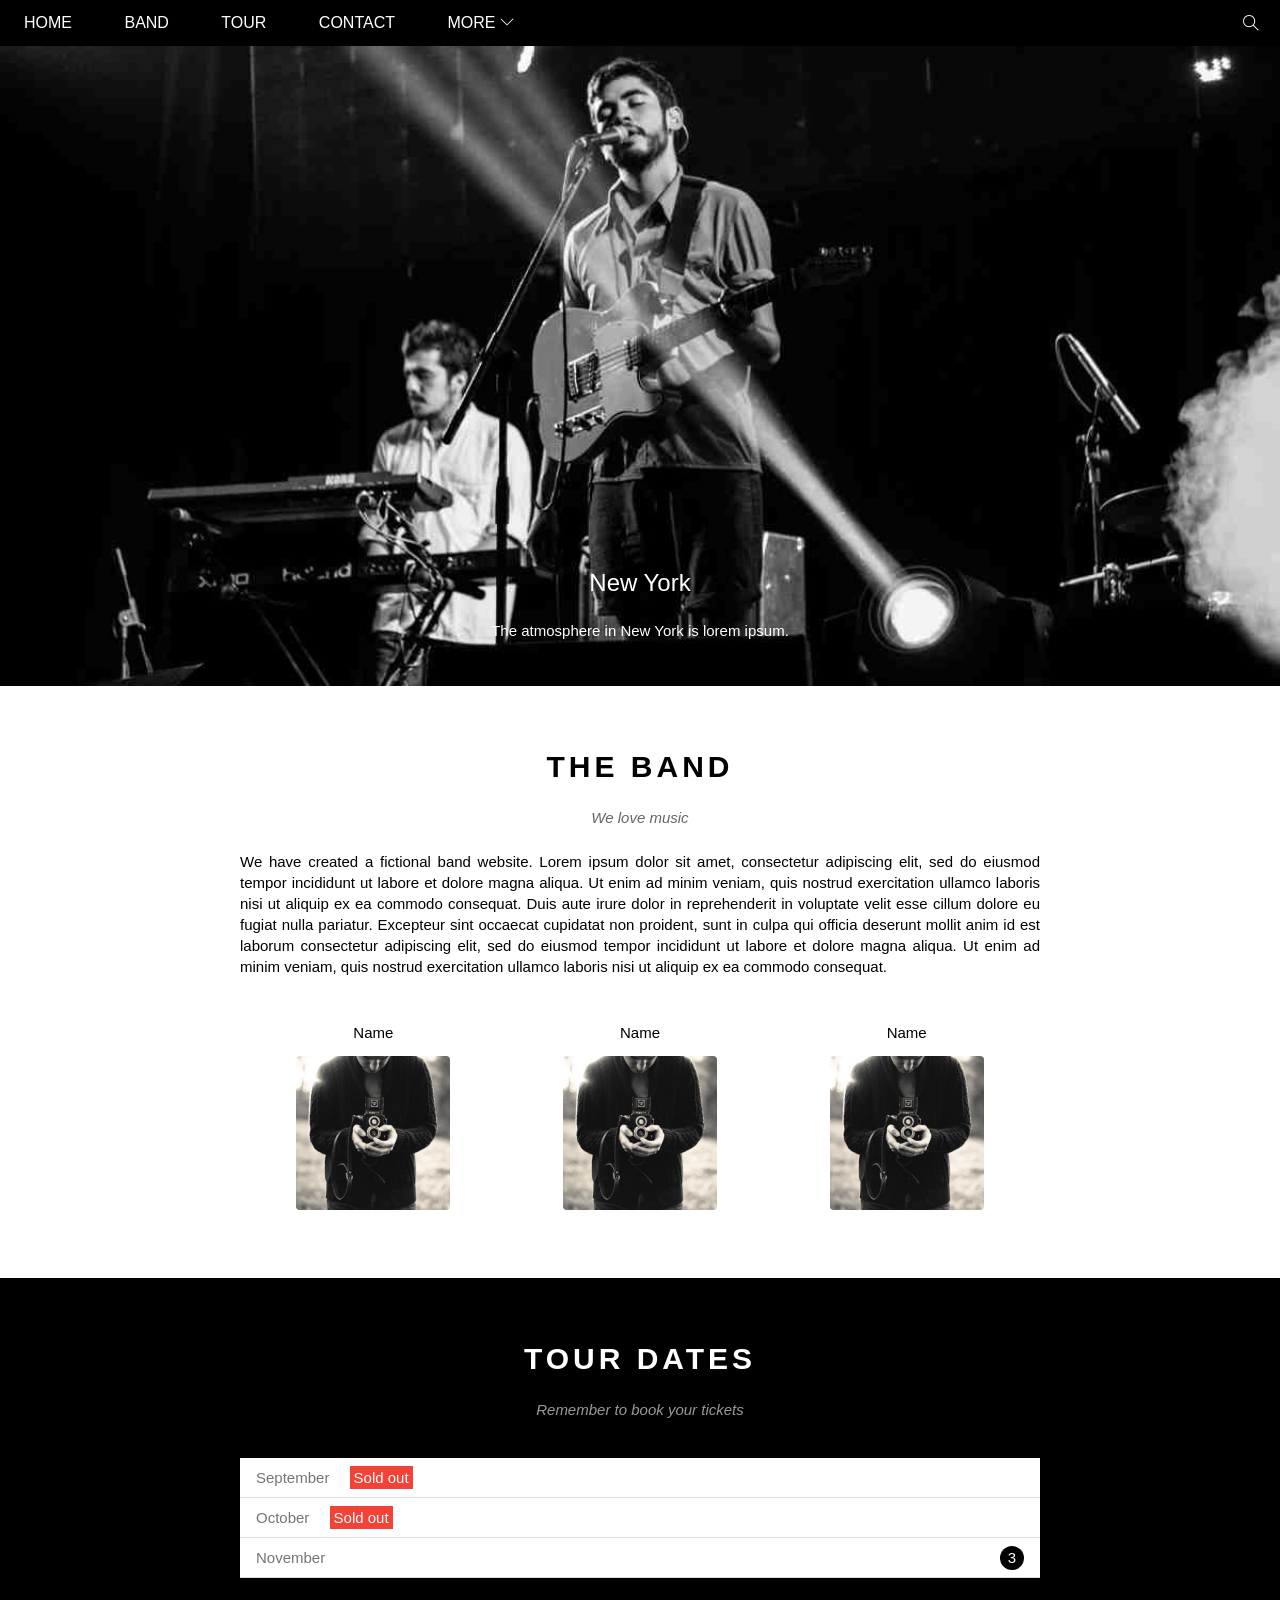
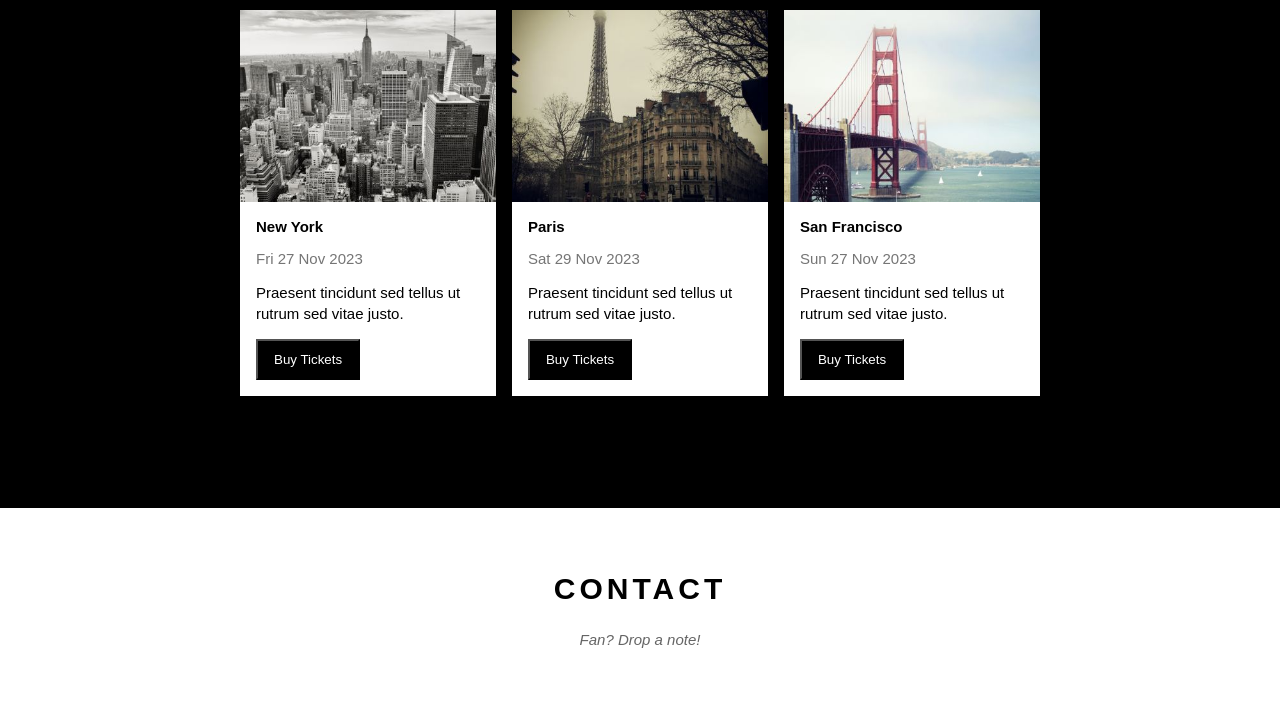
==== index.html @ a5f399b8 "update" ====
<!DOCTYPE html>
<html lang="en">
	<head>
		<meta charset="UTF-8" />
		<meta name="viewport" content="width=device-width, initial-scale=1.0" />
		<title>The Band</title>
		<link rel="stylesheet" href="./assets/css/style.css" />
		<link rel="stylesheet" href="./assets/fonts/themify-icons-font/themify-icons/themify-icons.css" />
	</head>
	<body>
		<div id="main">
			<div id="header">
				<!-- Begin: Nav -->
				<ul id="nav">
					<li><a href="">Home</a></li>
					<li><a href="">Band</a></li>
					<li><a href="">Tour</a></li>
					<li><a href="">Contact</a></li>
					<li>
						<a href="">
							More
							<i class="nav-arrow-down ti-angle-down"></i>
						</a>
						<ul class="subnav">
							<li><a href="">Merchandise</a></li>
							<li><a href="">Extras</a></li>
							<li><a href="">Media</a></li>
						</ul>
					</li>
				</ul>
				<!-- End: Nav -->

				<!-- Begin: Search button -->
				<div class="search-btn">
					<i class="search-icon ti-search"></i>
				</div>
				<!-- End: Search Button -->
			</div>

			<div id="slider">
				<div class="text-content">
					<h2 class="text-heading">New York</h2>
					<div class="text-description">The atmosphere in New York is lorem ipsum.</div>
				</div>
			</div>

			<div id="content">
				<!-- About Section -->
				<div class="content-section">
					<h2 class="section-heading">THE BAND</h2>
					<p class="section-sub-heading">We love music</p>
					<p class="about-text">
						We have created a fictional band website. Lorem ipsum dolor sit amet, consectetur adipiscing elit, sed do eiusmod tempor incididunt ut labore et dolore magna aliqua. Ut enim ad minim
						veniam, quis nostrud exercitation ullamco laboris nisi ut aliquip ex ea commodo consequat. Duis aute irure dolor in reprehenderit in voluptate velit esse cillum dolore eu fugiat
						nulla pariatur. Excepteur sint occaecat cupidatat non proident, sunt in culpa qui officia deserunt mollit anim id est laborum consectetur adipiscing elit, sed do eiusmod tempor
						incididunt ut labore et dolore magna aliqua. Ut enim ad minim veniam, quis nostrud exercitation ullamco laboris nisi ut aliquip ex ea commodo consequat.
					</p>
					<div class="members-list">
						<div class="member-item">
							<p class="member-name">Name</p>
							<img src="./assets/img/band/member1.jpg" alt="Name" class="member-img" />
						</div>
						<div class="member-item">
							<p class="member-name">Name</p>
							<img src="./assets/img/band/member1.jpg" alt="Name" class="member-img" />
						</div>
						<div class="member-item">
							<p class="member-name">Name</p>
							<img src="./assets/img/band/member1.jpg" alt="Name" class="member-img" />
						</div>
						<div class="clear"></div>
					</div>
				</div>

				<!-- Tour Section -->
				<div class="tour-section">
					<div class="content-section">
						<h2 class="section-heading text-white">TOUR DATES</h2>
						<p class="section-sub-heading text-white">Remember to book your tickets</p>

						<!-- Tickets -->
						<ul class="tickets-list">
							<li>September <span class="sold-out">Sold out</span></li>
							<li>October <span class="sold-out">Sold out</span></li>
							<li>November <span class="quantity">3</span></li>
						</ul>

						<!-- Places -->
						<div class="places-list">
							<div class="place-item">
								<img src="./assets/img/places/place1.jpg " alt="New York" class="place-img" />
								<div class="place-body">
									<h3 class="place-heading">New York</h3>
									<p class="place-time">Fri 27 Nov 2023</p>
									<p class="place-desc">Praesent tincidunt sed tellus ut rutrum sed vitae justo.</p>
									<button class="place-buy-btn js-buy-ticket">Buy Tickets</button>
								</div>
							</div>
							<div class="place-item">
								<img src="./assets/img/places/place2.jpg " alt="New York" class="place-img" />
								<div class="place-body">
									<h3 class="place-heading">Paris</h3>
									<p class="place-time">Sat 29 Nov 2023</p>
									<p class="place-desc">Praesent tincidunt sed tellus ut rutrum sed vitae justo.</p>
									<button class="place-buy-btn js-buy-ticket">Buy Tickets</button>
								</div>
							</div>
							<div class="place-item">
								<img src="./assets/img/places/place3.jpg " alt="New York" class="place-img" />
								<div class="place-body">
									<h3 class="place-heading">San Francisco</h3>
									<p class="place-time">Sun 27 Nov 2023</p>
									<p class="place-desc">Praesent tincidunt sed tellus ut rutrum sed vitae justo.</p>
									<button class="place-buy-btn js-buy-ticket">Buy Tickets</button>
								</div>
							</div>
							<div class="clear"></div>
						</div>
					</div>
				</div>

				<!-- Contact Section -->
				<div class="content-section">
					<h2 class="section-heading">CONTACT</h2>
					<p class="section-sub-heading">Fan? Drop a note!</p>
				</div>
			</div>

			<div id="footer"></div>
		</div>
		<div class="modal js-modal">
			<div class="modal-container">
				<div class="modal-close js-modal-close">
					<i class="ti-close"></i>
				</div>

				<header class="modal-header">
					<i class="modal-heading-icon ti-bag"></i>
					Tickets
				</header>

				<div class="modal-body">
					<label for="ticket-quantity" class="modal-label">
						<i class="ti-shopping-cart"></i>
						Tickets, $15 per person
					</label>
					<input id="ticket-quantity" type="text" class="modal-input" placeholder="How many?" />

					<label for="ticket-email" class="modal-label">
						<i class="ti-user"></i>
						Send to
					</label>
					<input id="ticket-email" class="modal-input" placeholder="Enter email..." />

					<button id="buy-tickets">Pay <i class="ti-check"></i></button>
				</div>

				<footer class="modal-footer">
					<p class="modal-help">Need <a href="">help?</a></p>
				</footer>
			</div>
		</div>

		<script>
			const buyBtns = document.querySelectorAll('.js-buy-ticket');
			const modal = document.querySelector('.js-modal');
			const modalClose = document.querySelector('.js-modal-close');

			// Hàm hiển thị modal mua vé (thêm class open vào modal)
			function showBuyTickets() {
				modal.classList.add('open');
			}

			// Hàm ẩn modal mua vé (gỡ bỏ class open của modal)
			function hideBuyTickets() {
				modal.classList.remove('open');
			}

			// Lặp qua từng thẻ button và nghe hành vi click
			for (const buyBtn of buyBtns) {
				buyBtn.addEventListener('click', showBuyTickets);
			}

			// Nghe hành vi click vào button Close
			modalClose.addEventListener('click', hideBuyTickets);
		</script>
	</body>
</html>
---- assets/css/style.css ----
/* Reset CSS */
* {
	padding: 0;
	margin: 0;
	box-sizing: border-box;
}

html {
	font-family: Helvetica, Arial, sans-serif;
}

/* 
1. Từ ngoài vào trong
2. Từ trên xuống dưới
3. Từ tổng quan đến chi tiết 
*/

/* 
1. Vị trí
2. Kích thước
3. Màu sắc
4. Kiểu dáng (kiểu chữ, hình tròn, vuông,...)
*/

.clear {
	clear: both;
}

.text-white {
	color: #fff !important;
}

#main {
}

#header {
	position: fixed;
	top: 0;
	left: 0;
	right: 0;
	height: 46px;
	background-color: #000;
	z-index: 1;
}

#nav {
	display: inline-block;
}

#nav,
.subnav {
	list-style-type: none;
}

#nav > li {
	display: inline-block;
}

#nav li {
	position: relative;
}

#nav > li > a {
	color: #fff;
	text-transform: uppercase;
}

#nav li a {
	/* color: #fff; */
	text-decoration: none;
	line-height: 46px;
	padding: 0 24px;
	display: inline-block;
}

#nav li:hover .subnav {
	display: block;
}

#nav > li:hover > a,
#nav .subnav li:hover a {
	color: #000;
	background-color: #ccc;
}

#nav .subnav {
	display: none;
	position: absolute;
	top: 100%;
	left: 0;
	background-color: #fff;
	box-shadow: 0 0 10px rgba(0, 0, 0, 0.3);
}

#nav .subnav a {
	color: #000;
	line-height: 38px;
	padding: 0 12px; /*Nên dùng số chia hết cho 4*/
	min-width: 160px;
}

#nav .nav-arrow-down {
	font-size: 14px;
}

#header .search-btn {
	float: right;
	padding: 0 21px;
}

#header .search-btn:hover {
	background-color: #f43364;
	cursor: pointer;
}

#header .search-icon {
	color: #fff;
	font-size: 16px;
	line-height: 46px;
}

#slider {
	position: relative;
	margin-top: 46px;
	padding-top: 50%; /* 50% chiều ngang của chính nó*/
	background: url('/assets/img/slider/slider2.jpg') top center / cover no-repeat;
}

#slider .text-content {
	position: absolute;
	bottom: 47px;
	color: #fff;
	/* left: 50%;
	transform: translateX(-50%); Căn giữa (cách 1)*/
	width: 100%; /* Cách 2 */
	text-align: center;
}

#slider .text-heading {
	font-weight: 500;
	font-size: 24px;
}

#slider .text-description {
	font-size: 15px;
	margin-top: 25px;
}

#content {
}

#content .content-section {
	width: 800px;
	padding: 64px 0;
	margin-left: auto;
	margin-right: auto;
}

#content .section-heading {
	font-size: 30px;
	font-weight: 600;
	text-align: center;
	letter-spacing: 4px;
}

#content .section-sub-heading {
	font-size: 15px;
	text-align: center;
	margin-top: 25px;
	font-style: italic;
	opacity: 0.6; /* Độ trong suốt */
}

#content .about-text {
	margin-top: 25px;
	font-size: 15px;
	text-align: justify; /* Justify: căn đều 2 bên */
	line-height: 1.4; /* Chỉnh độ cao của 1 dòng */
}

#content .members-list {
	margin-top: 47px;
	/* overflow: hidden; */
}
#content .member-item {
	float: left;
	width: calc(100% / 3);
	text-align: center;
}

#content .member-name {
	font-size: 15px;
}

#content .member-img {
	width: 154px;
	margin-top: 15px;
	border-radius: 4px;
}

/* Tour Section */
.tour-section {
	background-color: #000;
}

.tickets-list {
	background-color: #fff;
	margin-top: 40px;
	list-style: none;
}

.tickets-list li {
	color: #757575;
	font-size: 15px;
	padding: 11px 16px;
	border-bottom: 1px solid #ddd;
}

.tickets-list .sold-out {
	background-color: #f44336;
	color: #fff;
	padding: 3px 4px;
	margin-left: 16px;
}

.tickets-list .quantity {
	float: right;
	width: 24px;
	height: 24px;
	background-color: #000;
	color: #fff;
	border-radius: 50%;
	text-align: center;
	line-height: 24px;
	margin-top: -3px;
}

/* Places section */
.places-list {
	margin: 32px -8px 0;
	padding-bottom: 48px;
}

.place-item {
	float: left;
	width: calc(100% / 3);
	padding: 0 8px;
}

.place-img {
	width: 100%;
	display: block; /* Để cho mất cái đường đen bên dưới ảnh */
}

.place-img:hover {
	opacity: 0.6;
}

.place-body {
	padding: 16px;
	font-size: 15px;
	background-color: #fff;
}

.place-heading {
	font-size: 15px;
}

.place-time {
	margin-top: 15px;
	color: #757575;
}

.place-desc {
	margin-top: 15px;
	line-height: 1.4;
}

.place-buy-btn {
	color: #fff;
	background-color: #000;
	text-decoration: none;
	padding: 11px 16px;
	display: inline-block;
	margin-top: 15px;
}

.place-buy-btn:hover {
	color: #000;
	background-color: #ccc;
}

/* Footer Section */
#footer {
}

/* Buy tickets Modal */
.modal {
	position: fixed;
	top: 0;
	right: 0;
	bottom: 0;
	left: 0;
	background: rgba(0, 0, 0, 0.4);
	display: none;
	align-items: center;
	justify-content: center;
}

.modal.open {
	display: flex;
}

.modal-container {
	background: #fff;
	width: 900px;
	max-width: calc(100%-32px);
	min-height: 200px;
	position: relative;
}

header.modal-header {
	background: #009688;
	height: 130px;
	align-items: center;
	display: flex;
	justify-content: center;
	font-size: 30px;
	color: #fff;
}

.modal-heading-icon {
	margin-right: 16px;
}

.modal-close {
	position: absolute;
	right: 0;
	top: 0;
	color: #fff;
	padding: 12px;
	cursor: pointer;
	opacity: 0.8;
}

.modal-close:hover {
	opacity: 1;
}

.modal-body {
	padding: 16px;
}

.modal-label {
	display: block;
	font-size: 15px;
	margin-bottom: 12px;
}

.modal-input {
	border: 1px solid #ccc;
	width: 100%;
	padding: 10px;
	font-size: 15px;
	margin-bottom: 24px;
}

#buy-tickets {
	background: #009688;
	border: none;
	color: #fff;
	width: 100%;
	font-size: 15px;
	text-transform: uppercase;
	padding: 18px;
	cursor: pointer;
}

#buy-tickets:hover {
	opacity: 0.9;
}

.modal-footer {
	padding: 16px;
	text-align: right;
}

.modal-footer a {
	color: #2196f3;
}
---- assets/fonts/themify-icons-font/themify-icons/themify-icons.css ----
@font-face {
	font-family: 'themify';
	src:url('fonts/themify.eot?-fvbane');
	src:url('fonts/themify.eot?#iefix-fvbane') format('embedded-opentype'),
		url('fonts/themify.woff?-fvbane') format('woff'),
		url('fonts/themify.ttf?-fvbane') format('truetype'),
		url('fonts/themify.svg?-fvbane#themify') format('svg');
	font-weight: normal;
	font-style: normal;
}

[class^="ti-"], [class*=" ti-"] {
	font-family: 'themify';
	speak: none;
	font-style: normal;
	font-weight: normal;
	font-variant: normal;
	text-transform: none;
	line-height: 1;

	/* Better Font Rendering =========== */
	-webkit-font-smoothing: antialiased;
	-moz-osx-font-smoothing: grayscale;
}

.ti-wand:before {
	content: "\e600";
}
.ti-volume:before {
	content: "\e601";
}
.ti-user:before {
	content: "\e602";
}
.ti-unlock:before {
	content: "\e603";
}
.ti-unlink:before {
	content: "\e604";
}
.ti-trash:before {
	content: "\e605";
}
.ti-thought:before {
	content: "\e606";
}
.ti-target:before {
	content: "\e607";
}
.ti-tag:before {
	content: "\e608";
}
.ti-tablet:before {
	content: "\e609";
}
.ti-star:before {
	content: "\e60a";
}
.ti-spray:before {
	content: "\e60b";
}
.ti-signal:before {
	content: "\e60c";
}
.ti-shopping-cart:before {
	content: "\e60d";
}
.ti-shopping-cart-full:before {
	content: "\e60e";
}
.ti-settings:before {
	content: "\e60f";
}
.ti-search:before {
	content: "\e610";
}
.ti-zoom-in:before {
	content: "\e611";
}
.ti-zoom-out:before {
	content: "\e612";
}
.ti-cut:before {
	content: "\e613";
}
.ti-ruler:before {
	content: "\e614";
}
.ti-ruler-pencil:before {
	content: "\e615";
}
.ti-ruler-alt:before {
	content: "\e616";
}
.ti-bookmark:before {
	content: "\e617";
}
.ti-bookmark-alt:before {
	content: "\e618";
}
.ti-reload:before {
	content: "\e619";
}
.ti-plus:before {
	content: "\e61a";
}
.ti-pin:before {
	content: "\e61b";
}
.ti-pencil:before {
	content: "\e61c";
}
.ti-pencil-alt:before {
	content: "\e61d";
}
.ti-paint-roller:before {
	content: "\e61e";
}
.ti-paint-bucket:before {
	content: "\e61f";
}
.ti-na:before {
	content: "\e620";
}
.ti-mobile:before {
	content: "\e621";
}
.ti-minus:before {
	content: "\e622";
}
.ti-medall:before {
	content: "\e623";
}
.ti-medall-alt:before {
	content: "\e624";
}
.ti-marker:before {
	content: "\e625";
}
.ti-marker-alt:before {
	content: "\e626";
}
.ti-arrow-up:before {
	content: "\e627";
}
.ti-arrow-right:before {
	content: "\e628";
}
.ti-arrow-left:before {
	content: "\e629";
}
.ti-arrow-down:before {
	content: "\e62a";
}
.ti-lock:before {
	content: "\e62b";
}
.ti-location-arrow:before {
	content: "\e62c";
}
.ti-link:before {
	content: "\e62d";
}
.ti-layout:before {
	content: "\e62e";
}
.ti-layers:before {
	content: "\e62f";
}
.ti-layers-alt:before {
	content: "\e630";
}
.ti-key:before {
	content: "\e631";
}
.ti-import:before {
	content: "\e632";
}
.ti-image:before {
	content: "\e633";
}
.ti-heart:before {
	content: "\e634";
}
.ti-heart-broken:before {
	content: "\e635";
}
.ti-hand-stop:before {
	content: "\e636";
}
.ti-hand-open:before {
	content: "\e637";
}
.ti-hand-drag:before {
	content: "\e638";
}
.ti-folder:before {
	content: "\e639";
}
.ti-flag:before {
	content: "\e63a";
}
.ti-flag-alt:before {
	content: "\e63b";
}
.ti-flag-alt-2:before {
	content: "\e63c";
}
.ti-eye:before {
	content: "\e63d";
}
.ti-export:before {
	content: "\e63e";
}
.ti-exchange-vertical:before {
	content: "\e63f";
}
.ti-desktop:before {
	content: "\e640";
}
.ti-cup:before {
	content: "\e641";
}
.ti-crown:before {
	content: "\e642";
}
.ti-comments:before {
	content: "\e643";
}
.ti-comment:before {
	content: "\e644";
}
.ti-comment-alt:before {
	content: "\e645";
}
.ti-close:before {
	content: "\e646";
}
.ti-clip:before {
	content: "\e647";
}
.ti-angle-up:before {
	content: "\e648";
}
.ti-angle-right:before {
	content: "\e649";
}
.ti-angle-left:before {
	content: "\e64a";
}
.ti-angle-down:before {
	content: "\e64b";
}
.ti-check:before {
	content: "\e64c";
}
.ti-check-box:before {
	content: "\e64d";
}
.ti-camera:before {
	content: "\e64e";
}
.ti-announcement:before {
	content: "\e64f";
}
.ti-brush:before {
	content: "\e650";
}
.ti-briefcase:before {
	content: "\e651";
}
.ti-bolt:before {
	content: "\e652";
}
.ti-bolt-alt:before {
	content: "\e653";
}
.ti-blackboard:before {
	content: "\e654";
}
.ti-bag:before {
	content: "\e655";
}
.ti-move:before {
	content: "\e656";
}
.ti-arrows-vertical:before {
	content: "\e657";
}
.ti-arrows-horizontal:before {
	content: "\e658";
}
.ti-fullscreen:before {
	content: "\e659";
}
.ti-arrow-top-right:before {
	content: "\e65a";
}
.ti-arrow-top-left:before {
	content: "\e65b";
}
.ti-arrow-circle-up:before {
	content: "\e65c";
}
.ti-arrow-circle-right:before {
	content: "\e65d";
}
.ti-arrow-circle-left:before {
	content: "\e65e";
}
.ti-arrow-circle-down:before {
	content: "\e65f";
}
.ti-angle-double-up:before {
	content: "\e660";
}
.ti-angle-double-right:before {
	content: "\e661";
}
.ti-angle-double-left:before {
	content: "\e662";
}
.ti-angle-double-down:before {
	content: "\e663";
}
.ti-zip:before {
	content: "\e664";
}
.ti-world:before {
	content: "\e665";
}
.ti-wheelchair:before {
	content: "\e666";
}
.ti-view-list:before {
	content: "\e667";
}
.ti-view-list-alt:before {
	content: "\e668";
}
.ti-view-grid:before {
	content: "\e669";
}
.ti-uppercase:before {
	content: "\e66a";
}
.ti-upload:before {
	content: "\e66b";
}
.ti-underline:before {
	content: "\e66c";
}
.ti-truck:before {
	content: "\e66d";
}
.ti-timer:before {
	content: "\e66e";
}
.ti-ticket:before {
	content: "\e66f";
}
.ti-thumb-up:before {
	content: "\e670";
}
.ti-thumb-down:before {
	content: "\e671";
}
.ti-text:before {
	content: "\e672";
}
.ti-stats-up:before {
	content: "\e673";
}
.ti-stats-down:before {
	content: "\e674";
}
.ti-split-v:before {
	content: "\e675";
}
.ti-split-h:before {
	content: "\e676";
}
.ti-smallcap:before {
	content: "\e677";
}
.ti-shine:before {
	content: "\e678";
}
.ti-shift-right:before {
	content: "\e679";
}
.ti-shift-left:before {
	content: "\e67a";
}
.ti-shield:before {
	content: "\e67b";
}
.ti-notepad:before {
	content: "\e67c";
}
.ti-server:before {
	content: "\e67d";
}
.ti-quote-right:before {
	content: "\e67e";
}
.ti-quote-left:before {
	content: "\e67f";
}
.ti-pulse:before {
	content: "\e680";
}
.ti-printer:before {
	content: "\e681";
}
.ti-power-off:before {
	content: "\e682";
}
.ti-plug:before {
	content: "\e683";
}
.ti-pie-chart:before {
	content: "\e684";
}
.ti-paragraph:before {
	content: "\e685";
}
.ti-panel:before {
	content: "\e686";
}
.ti-package:before {
	content: "\e687";
}
.ti-music:before {
	content: "\e688";
}
.ti-music-alt:before {
	content: "\e689";
}
.ti-mouse:before {
	content: "\e68a";
}
.ti-mouse-alt:before {
	content: "\e68b";
}
.ti-money:before {
	content: "\e68c";
}
.ti-microphone:before {
	content: "\e68d";
}
.ti-menu:before {
	content: "\e68e";
}
.ti-menu-alt:before {
	content: "\e68f";
}
.ti-map:before {
	content: "\e690";
}
.ti-map-alt:before {
	content: "\e691";
}
.ti-loop:before {
	content: "\e692";
}
.ti-location-pin:before {
	content: "\e693";
}
.ti-list:before {
	content: "\e694";
}
.ti-light-bulb:before {
	content: "\e695";
}
.ti-Italic:before {
	content: "\e696";
}
.ti-info:before {
	content: "\e697";
}
.ti-infinite:before {
	content: "\e698";
}
.ti-id-badge:before {
	content: "\e699";
}
.ti-hummer:before {
	content: "\e69a";
}
.ti-home:before {
	content: "\e69b";
}
.ti-help:before {
	content: "\e69c";
}
.ti-headphone:before {
	content: "\e69d";
}
.ti-harddrives:before {
	content: "\e69e";
}
.ti-harddrive:before {
	content: "\e69f";
}
.ti-gift:before {
	content: "\e6a0";
}
.ti-game:before {
	content: "\e6a1";
}
.ti-filter:before {
	content: "\e6a2";
}
.ti-files:before {
	content: "\e6a3";
}
.ti-file:before {
	content: "\e6a4";
}
.ti-eraser:before {
	content: "\e6a5";
}
.ti-envelope:before {
	content: "\e6a6";
}
.ti-download:before {
	content: "\e6a7";
}
.ti-direction:before {
	content: "\e6a8";
}
.ti-direction-alt:before {
	content: "\e6a9";
}
.ti-dashboard:before {
	content: "\e6aa";
}
.ti-control-stop:before {
	content: "\e6ab";
}
.ti-control-shuffle:before {
	content: "\e6ac";
}
.ti-control-play:before {
	content: "\e6ad";
}
.ti-control-pause:before {
	content: "\e6ae";
}
.ti-control-forward:before {
	content: "\e6af";
}
.ti-control-backward:before {
	content: "\e6b0";
}
.ti-cloud:before {
	content: "\e6b1";
}
.ti-cloud-up:before {
	content: "\e6b2";
}
.ti-cloud-down:before {
	content: "\e6b3";
}
.ti-clipboard:before {
	content: "\e6b4";
}
.ti-car:before {
	content: "\e6b5";
}
.ti-calendar:before {
	content: "\e6b6";
}
.ti-book:before {
	content: "\e6b7";
}
.ti-bell:before {
	content: "\e6b8";
}
.ti-basketball:before {
	content: "\e6b9";
}
.ti-bar-chart:before {
	content: "\e6ba";
}
.ti-bar-chart-alt:before {
	content: "\e6bb";
}
.ti-back-right:before {
	content: "\e6bc";
}
.ti-back-left:before {
	content: "\e6bd";
}
.ti-arrows-corner:before {
	content: "\e6be";
}
.ti-archive:before {
	content: "\e6bf";
}
.ti-anchor:before {
	content: "\e6c0";
}
.ti-align-right:before {
	content: "\e6c1";
}
.ti-align-left:before {
	content: "\e6c2";
}
.ti-align-justify:before {
	content: "\e6c3";
}
.ti-align-center:before {
	content: "\e6c4";
}
.ti-alert:before {
	content: "\e6c5";
}
.ti-alarm-clock:before {
	content: "\e6c6";
}
.ti-agenda:before {
	content: "\e6c7";
}
.ti-write:before {
	content: "\e6c8";
}
.ti-window:before {
	content: "\e6c9";
}
.ti-widgetized:before {
	content: "\e6ca";
}
.ti-widget:before {
	content: "\e6cb";
}
.ti-widget-alt:before {
	content: "\e6cc";
}
.ti-wallet:before {
	content: "\e6cd";
}
.ti-video-clapper:before {
	content: "\e6ce";
}
.ti-video-camera:before {
	content: "\e6cf";
}
.ti-vector:before {
	content: "\e6d0";
}
.ti-themify-logo:before {
	content: "\e6d1";
}
.ti-themify-favicon:before {
	content: "\e6d2";
}
.ti-themify-favicon-alt:before {
	content: "\e6d3";
}
.ti-support:before {
	content: "\e6d4";
}
.ti-stamp:before {
	content: "\e6d5";
}
.ti-split-v-alt:before {
	content: "\e6d6";
}
.ti-slice:before {
	content: "\e6d7";
}
.ti-shortcode:before {
	content: "\e6d8";
}
.ti-shift-right-alt:before {
	content: "\e6d9";
}
.ti-shift-left-alt:before {
	content: "\e6da";
}
.ti-ruler-alt-2:before {
	content: "\e6db";
}
.ti-receipt:before {
	content: "\e6dc";
}
.ti-pin2:before {
	content: "\e6dd";
}
.ti-pin-alt:before {
	content: "\e6de";
}
.ti-pencil-alt2:before {
	content: "\e6df";
}
.ti-palette:before {
	content: "\e6e0";
}
.ti-more:before {
	content: "\e6e1";
}
.ti-more-alt:before {
	content: "\e6e2";
}
.ti-microphone-alt:before {
	content: "\e6e3";
}
.ti-magnet:before {
	content: "\e6e4";
}
.ti-line-double:before {
	content: "\e6e5";
}
.ti-line-dotted:before {
	content: "\e6e6";
}
.ti-line-dashed:before {
	content: "\e6e7";
}
.ti-layout-width-full:before {
	content: "\e6e8";
}
.ti-layout-width-default:before {
	content: "\e6e9";
}
.ti-layout-width-default-alt:before {
	content: "\e6ea";
}
.ti-layout-tab:before {
	content: "\e6eb";
}
.ti-layout-tab-window:before {
	content: "\e6ec";
}
.ti-layout-tab-v:before {
	content: "\e6ed";
}
.ti-layout-tab-min:before {
	content: "\e6ee";
}
.ti-layout-slider:before {
	content: "\e6ef";
}
.ti-layout-slider-alt:before {
	content: "\e6f0";
}
.ti-layout-sidebar-right:before {
	content: "\e6f1";
}
.ti-layout-sidebar-none:before {
	content: "\e6f2";
}
.ti-layout-sidebar-left:before {
	content: "\e6f3";
}
.ti-layout-placeholder:before {
	content: "\e6f4";
}
.ti-layout-menu:before {
	content: "\e6f5";
}
.ti-layout-menu-v:before {
	content: "\e6f6";
}
.ti-layout-menu-separated:before {
	content: "\e6f7";
}
.ti-layout-menu-full:before {
	content: "\e6f8";
}
.ti-layout-media-right-alt:before {
	content: "\e6f9";
}
.ti-layout-media-right:before {
	content: "\e6fa";
}
.ti-layout-media-overlay:before {
	content: "\e6fb";
}
.ti-layout-media-overlay-alt:before {
	content: "\e6fc";
}
.ti-layout-media-overlay-alt-2:before {
	content: "\e6fd";
}
.ti-layout-media-left-alt:before {
	content: "\e6fe";
}
.ti-layout-media-left:before {
	content: "\e6ff";
}
.ti-layout-media-center-alt:before {
	content: "\e700";
}
.ti-layout-media-center:before {
	content: "\e701";
}
.ti-layout-list-thumb:before {
	content: "\e702";
}
.ti-layout-list-thumb-alt:before {
	content: "\e703";
}
.ti-layout-list-post:before {
	content: "\e704";
}
.ti-layout-list-large-image:before {
	content: "\e705";
}
.ti-layout-line-solid:before {
	content: "\e706";
}
.ti-layout-grid4:before {
	content: "\e707";
}
.ti-layout-grid3:before {
	content: "\e708";
}
.ti-layout-grid2:before {
	content: "\e709";
}
.ti-layout-grid2-thumb:before {
	content: "\e70a";
}
.ti-layout-cta-right:before {
	content: "\e70b";
}
.ti-layout-cta-left:before {
	content: "\e70c";
}
.ti-layout-cta-center:before {
	content: "\e70d";
}
.ti-layout-cta-btn-right:before {
	content: "\e70e";
}
.ti-layout-cta-btn-left:before {
	content: "\e70f";
}
.ti-layout-column4:before {
	content: "\e710";
}
.ti-layout-column3:before {
	content: "\e711";
}
.ti-layout-column2:before {
	content: "\e712";
}
.ti-layout-accordion-separated:before {
	content: "\e713";
}
.ti-layout-accordion-merged:before {
	content: "\e714";
}
.ti-layout-accordion-list:before {
	content: "\e715";
}
.ti-ink-pen:before {
	content: "\e716";
}
.ti-info-alt:before {
	content: "\e717";
}
.ti-help-alt:before {
	content: "\e718";
}
.ti-headphone-alt:before {
	content: "\e719";
}
.ti-hand-point-up:before {
	content: "\e71a";
}
.ti-hand-point-right:before {
	content: "\e71b";
}
.ti-hand-point-left:before {
	content: "\e71c";
}
.ti-hand-point-down:before {
	content: "\e71d";
}
.ti-gallery:before {
	content: "\e71e";
}
.ti-face-smile:before {
	content: "\e71f";
}
.ti-face-sad:before {
	content: "\e720";
}
.ti-credit-card:before {
	content: "\e721";
}
.ti-control-skip-forward:before {
	content: "\e722";
}
.ti-control-skip-backward:before {
	content: "\e723";
}
.ti-control-record:before {
	content: "\e724";
}
.ti-control-eject:before {
	content: "\e725";
}
.ti-comments-smiley:before {
	content: "\e726";
}
.ti-brush-alt:before {
	content: "\e727";
}
.ti-youtube:before {
	content: "\e728";
}
.ti-vimeo:before {
	content: "\e729";
}
.ti-twitter:before {
	content: "\e72a";
}
.ti-time:before {
	content: "\e72b";
}
.ti-tumblr:before {
	content: "\e72c";
}
.ti-skype:before {
	content: "\e72d";
}
.ti-share:before {
	content: "\e72e";
}
.ti-share-alt:before {
	content: "\e72f";
}
.ti-rocket:before {
	content: "\e730";
}
.ti-pinterest:before {
	content: "\e731";
}
.ti-new-window:before {
	content: "\e732";
}
.ti-microsoft:before {
	content: "\e733";
}
.ti-list-ol:before {
	content: "\e734";
}
.ti-linkedin:before {
	content: "\e735";
}
.ti-layout-sidebar-2:before {
	content: "\e736";
}
.ti-layout-grid4-alt:before {
	content: "\e737";
}
.ti-layout-grid3-alt:before {
	content: "\e738";
}
.ti-layout-grid2-alt:before {
	content: "\e739";
}
.ti-layout-column4-alt:before {
	content: "\e73a";
}
.ti-layout-column3-alt:before {
	content: "\e73b";
}
.ti-layout-column2-alt:before {
	content: "\e73c";
}
.ti-instagram:before {
	content: "\e73d";
}
.ti-google:before {
	content: "\e73e";
}
.ti-github:before {
	content: "\e73f";
}
.ti-flickr:before {
	content: "\e740";
}
.ti-facebook:before {
	content: "\e741";
}
.ti-dropbox:before {
	content: "\e742";
}
.ti-dribbble:before {
	content: "\e743";
}
.ti-apple:before {
	content: "\e744";
}
.ti-android:before {
	content: "\e745";
}
.ti-save:before {
	content: "\e746";
}
.ti-save-alt:before {
	content: "\e747";
}
.ti-yahoo:before {
	content: "\e748";
}
.ti-wordpress:before {
	content: "\e749";
}
.ti-vimeo-alt:before {
	content: "\e74a";
}
.ti-twitter-alt:before {
	content: "\e74b";
}
.ti-tumblr-alt:before {
	content: "\e74c";
}
.ti-trello:before {
	content: "\e74d";
}
.ti-stack-overflow:before {
	content: "\e74e";
}
.ti-soundcloud:before {
	content: "\e74f";
}
.ti-sharethis:before {
	content: "\e750";
}
.ti-sharethis-alt:before {
	content: "\e751";
}
.ti-reddit:before {
	content: "\e752";
}
.ti-pinterest-alt:before {
	content: "\e753";
}
.ti-microsoft-alt:before {
	content: "\e754";
}
.ti-linux:before {
	content: "\e755";
}
.ti-jsfiddle:before {
	content: "\e756";
}
.ti-joomla:before {
	content: "\e757";
}
.ti-html5:before {
	content: "\e758";
}
.ti-flickr-alt:before {
	content: "\e759";
}
.ti-email:before {
	content: "\e75a";
}
.ti-drupal:before {
	content: "\e75b";
}
.ti-dropbox-alt:before {
	content: "\e75c";
}
.ti-css3:before {
	content: "\e75d";
}
.ti-rss:before {
	content: "\e75e";
}
.ti-rss-alt:before {
	content: "\e75f";
}
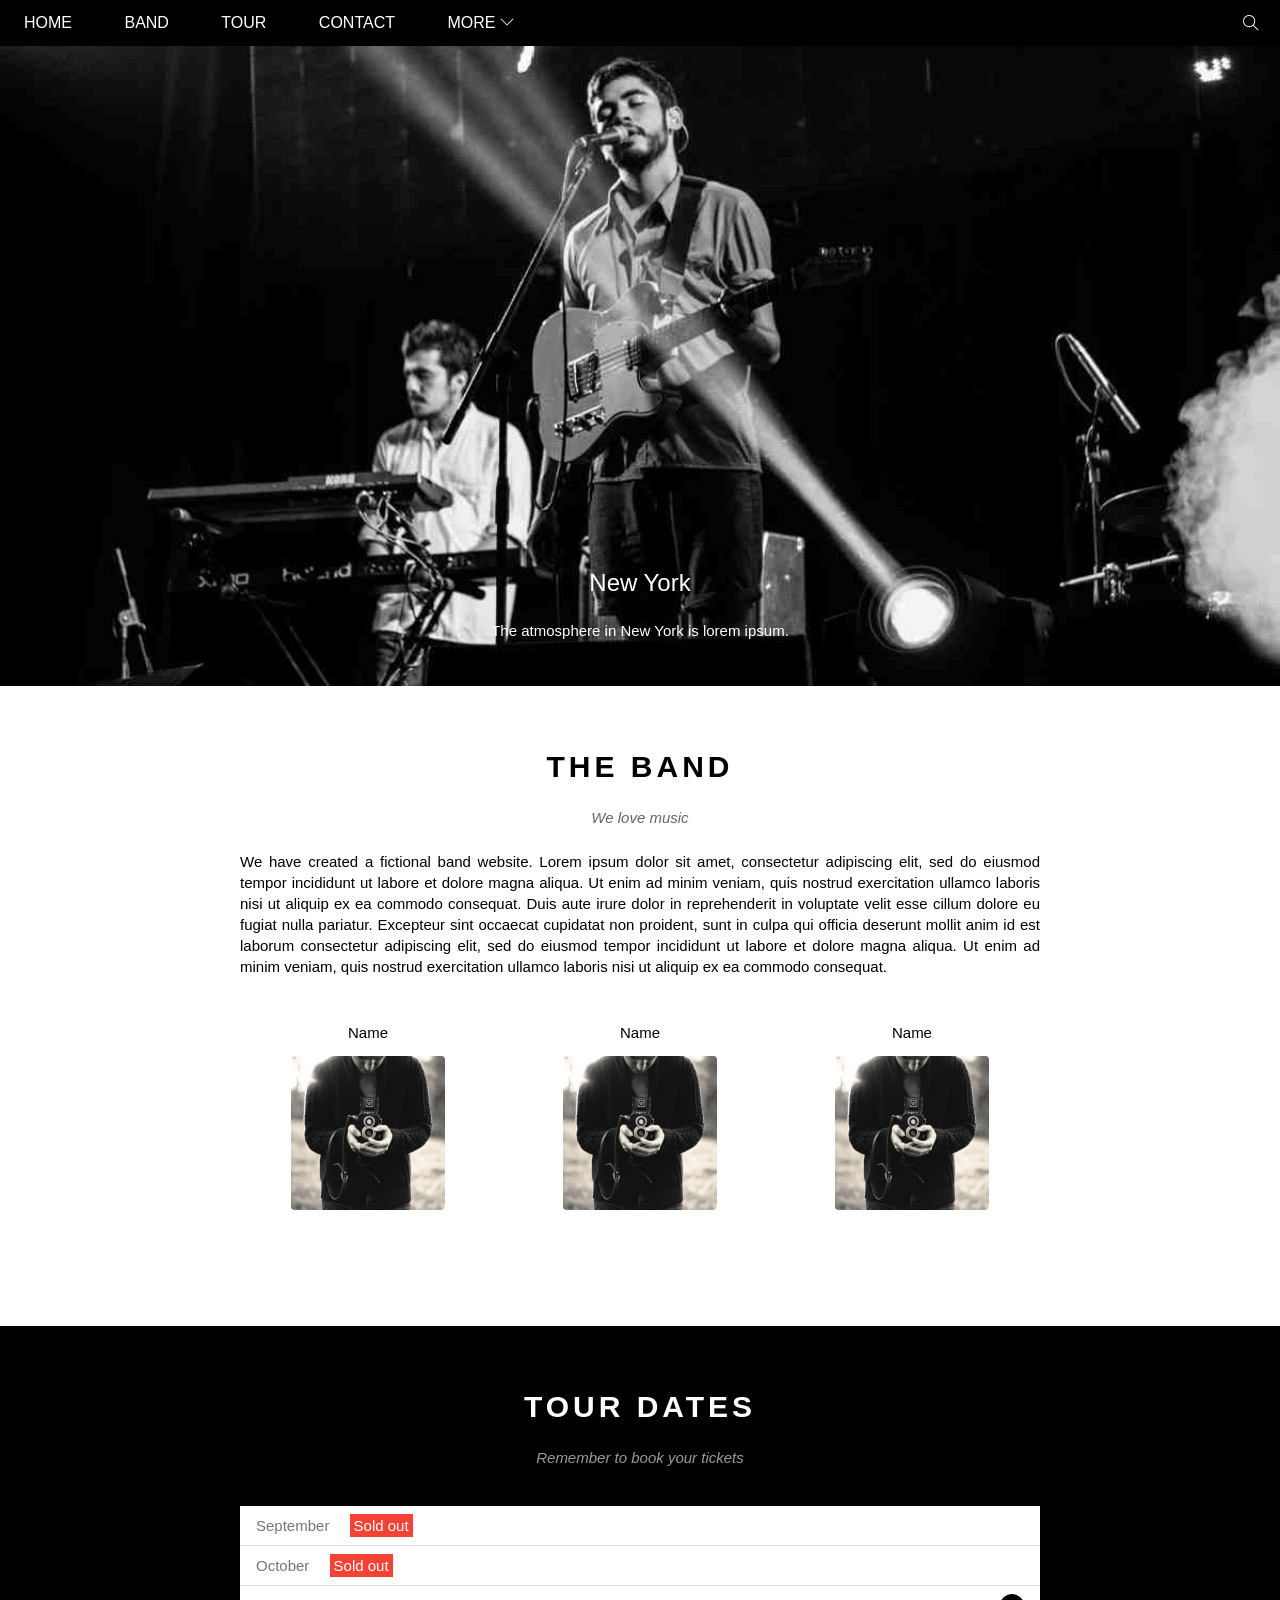
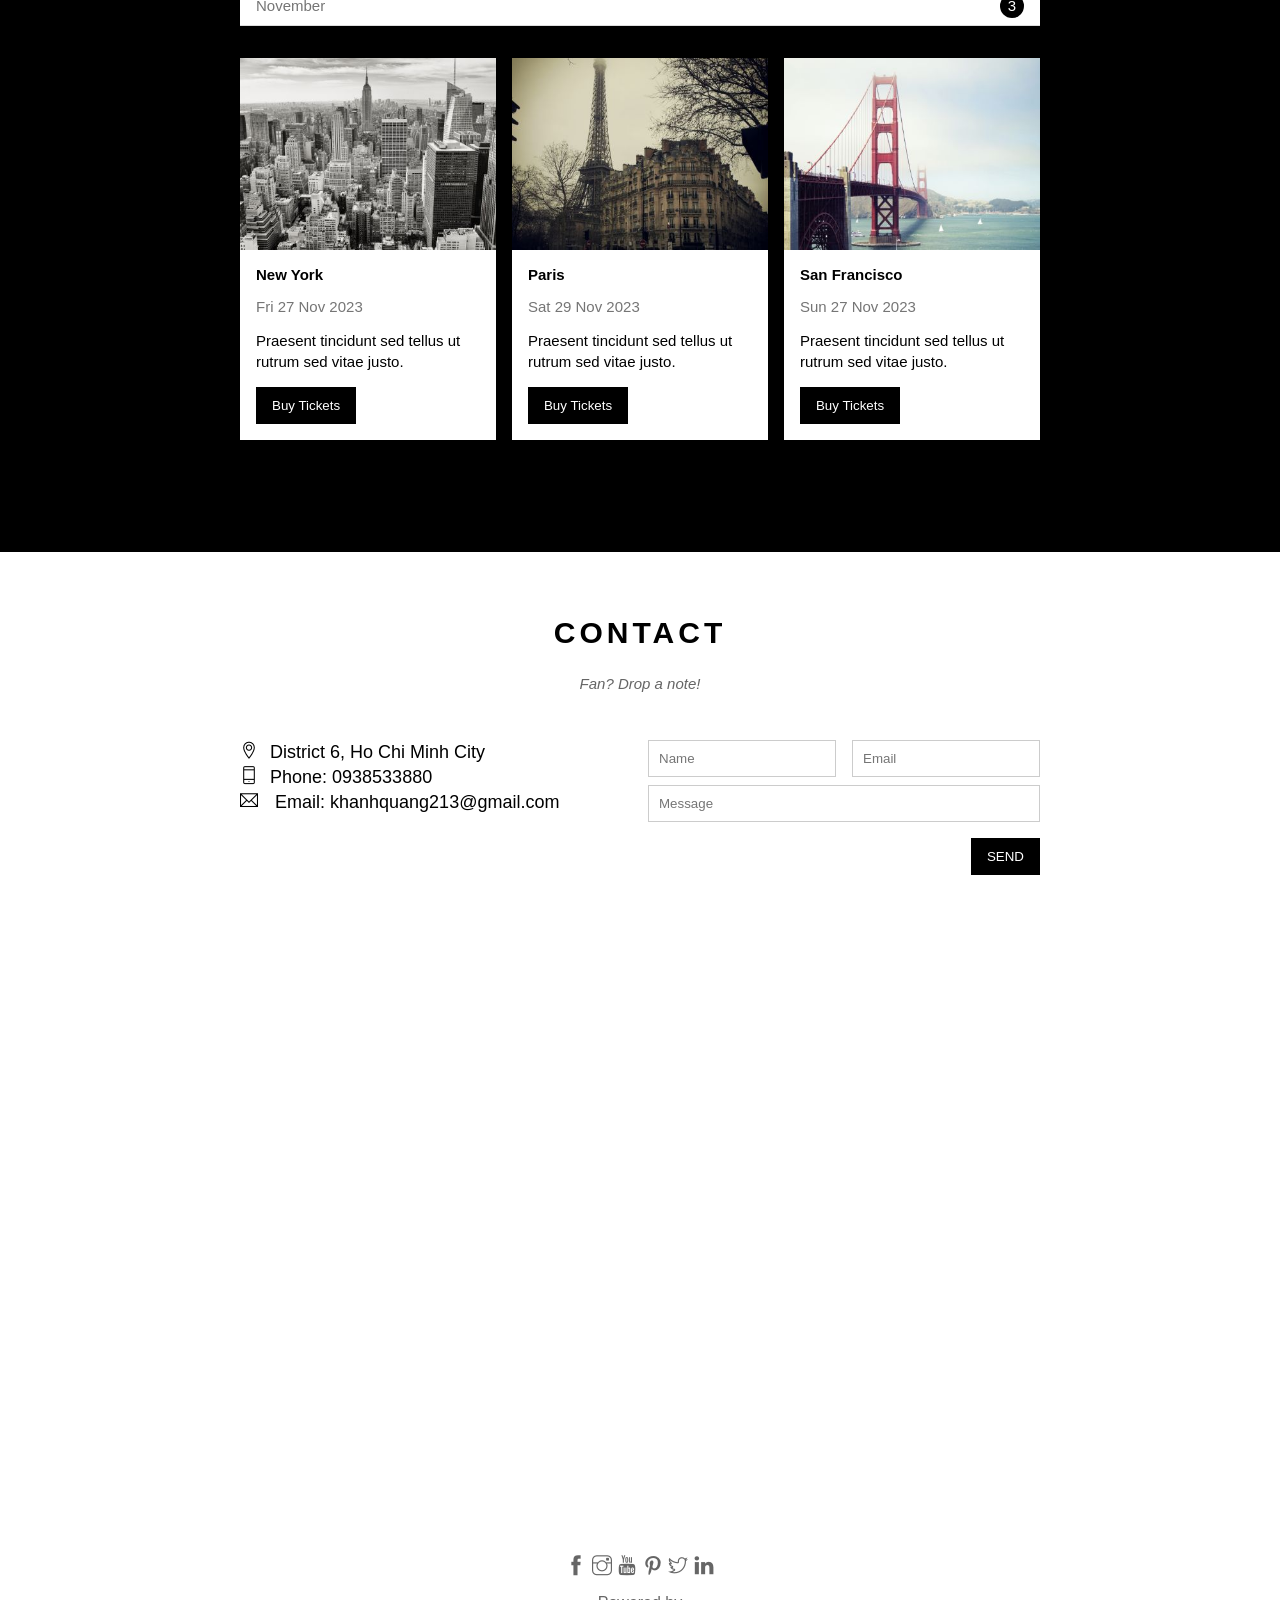
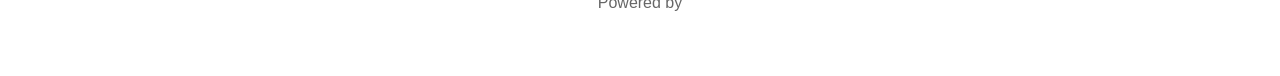
==== commit 431082f8: "update" ====
--- a/index.html
+++ b/index.html
@@ -4,6 +4,7 @@
 		<meta charset="UTF-8" />
 		<meta name="viewport" content="width=device-width, initial-scale=1.0" />
 		<title>The Band</title>
+		<link rel="icon" href="./assets/img/3891989.png" type="image/x-icon" />
 		<link rel="stylesheet" href="./assets/css/style.css" />
 		<link rel="stylesheet" href="./assets/fonts/themify-icons-font/themify-icons/themify-icons.css" />
 	</head>
@@ -12,19 +13,19 @@
 			<div id="header">
 				<!-- Begin: Nav -->
 				<ul id="nav">
-					<li><a href="">Home</a></li>
-					<li><a href="">Band</a></li>
-					<li><a href="">Tour</a></li>
-					<li><a href="">Contact</a></li>
+					<li><a href="#">Home</a></li>
+					<li><a href="#band">Band</a></li>
+					<li><a href="#tour">Tour</a></li>
+					<li><a href="#contact">Contact</a></li>
 					<li>
 						<a href="">
 							More
 							<i class="nav-arrow-down ti-angle-down"></i>
 						</a>
 						<ul class="subnav">
-							<li><a href="">Merchandise</a></li>
-							<li><a href="">Extras</a></li>
-							<li><a href="">Media</a></li>
+							<li><a href="#">Merchandise</a></li>
+							<li><a href="#">Extras</a></li>
+							<li><a href="#">Media</a></li>
 						</ul>
 					</li>
 				</ul>
@@ -46,7 +47,7 @@
 
 			<div id="content">
 				<!-- About Section -->
-				<div class="content-section">
+				<div id="band" class="content-section">
 					<h2 class="section-heading">THE BAND</h2>
 					<p class="section-sub-heading">We love music</p>
 					<p class="about-text">
@@ -55,25 +56,24 @@
 						nulla pariatur. Excepteur sint occaecat cupidatat non proident, sunt in culpa qui officia deserunt mollit anim id est laborum consectetur adipiscing elit, sed do eiusmod tempor
 						incididunt ut labore et dolore magna aliqua. Ut enim ad minim veniam, quis nostrud exercitation ullamco laboris nisi ut aliquip ex ea commodo consequat.
 					</p>
-					<div class="members-list">
-						<div class="member-item">
+					<div class="row members-list">
+						<div class="col col-third text-center">
 							<p class="member-name">Name</p>
 							<img src="./assets/img/band/member1.jpg" alt="Name" class="member-img" />
 						</div>
-						<div class="member-item">
+						<div class="col col-third text-center">
 							<p class="member-name">Name</p>
 							<img src="./assets/img/band/member1.jpg" alt="Name" class="member-img" />
 						</div>
-						<div class="member-item">
+						<div class="col col-third text-center">
 							<p class="member-name">Name</p>
 							<img src="./assets/img/band/member1.jpg" alt="Name" class="member-img" />
 						</div>
-						<div class="clear"></div>
 					</div>
 				</div>
 
 				<!-- Tour Section -->
-				<div class="tour-section">
+				<div id="tour" class="tour-section">
 					<div class="content-section">
 						<h2 class="section-heading text-white">TOUR DATES</h2>
 						<p class="section-sub-heading text-white">Remember to book your tickets</p>
@@ -86,50 +86,99 @@
 						</ul>
 
 						<!-- Places -->
-						<div class="places-list">
-							<div class="place-item">
+						<div class="row places-list">
+							<div class="col col-third">
 								<img src="./assets/img/places/place1.jpg " alt="New York" class="place-img" />
 								<div class="place-body">
 									<h3 class="place-heading">New York</h3>
 									<p class="place-time">Fri 27 Nov 2023</p>
 									<p class="place-desc">Praesent tincidunt sed tellus ut rutrum sed vitae justo.</p>
-									<button class="place-buy-btn js-buy-ticket">Buy Tickets</button>
+									<button class="btn js-buy-ticket">Buy Tickets</button>
 								</div>
 							</div>
-							<div class="place-item">
+							<div class="col col-third">
 								<img src="./assets/img/places/place2.jpg " alt="New York" class="place-img" />
 								<div class="place-body">
 									<h3 class="place-heading">Paris</h3>
 									<p class="place-time">Sat 29 Nov 2023</p>
 									<p class="place-desc">Praesent tincidunt sed tellus ut rutrum sed vitae justo.</p>
-									<button class="place-buy-btn js-buy-ticket">Buy Tickets</button>
+									<button class="btn js-buy-ticket">Buy Tickets</button>
 								</div>
 							</div>
-							<div class="place-item">
+							<div class="col col-third">
 								<img src="./assets/img/places/place3.jpg " alt="New York" class="place-img" />
 								<div class="place-body">
 									<h3 class="place-heading">San Francisco</h3>
 									<p class="place-time">Sun 27 Nov 2023</p>
 									<p class="place-desc">Praesent tincidunt sed tellus ut rutrum sed vitae justo.</p>
-									<button class="place-buy-btn js-buy-ticket">Buy Tickets</button>
+									<button class="btn js-buy-ticket">Buy Tickets</button>
 								</div>
 							</div>
-							<div class="clear"></div>
 						</div>
 					</div>
 				</div>
 
-				<!-- Contact Section -->
-				<div class="content-section">
+				<!-- Begin: Contact Section -->
+				<div id="contact" class="content-section">
 					<h2 class="section-heading">CONTACT</h2>
 					<p class="section-sub-heading">Fan? Drop a note!</p>
-				</div>
-			</div>
-
-			<div id="footer"></div>
+
+					<div class="row contact-content">
+						<div class="col col-half contact-info">
+							<p><i class="ti-location-pin"></i>District 6, Ho Chi Minh City</p>
+							<p><i class="ti-mobile"></i>Phone: 0938533880</p>
+							<p><i class="ti-email"></i> Email: khanhquang213@gmail.com</p>
+						</div>
+						<div class="col col-half contact-form">
+							<form action="">
+								<div class="row">
+									<div class="col col-half">
+										<input type="text" name="" placeholder="Name" required id="" class="form-control" />
+									</div>
+									<div class="col col-half">
+										<input type="email" name="" placeholder="Email" required id="" class="form-control" />
+									</div>
+								</div>
+								<div class="row mt-8">
+									<div class="col col-full">
+										<input type="text" name="" placeholder="Message" required id="" class="form-control" />
+									</div>
+								</div>
+								<input class="btn pull-right mt-16" type="submit" value="SEND" />
+							</form>
+						</div>
+					</div>
+				</div>
+				<!-- End: Contact Section -->
+
+				<div class="map-section">
+					<iframe
+						src="https://www.google.com/maps/embed?pb=!1m18!1m12!1m3!1d3919.8582808943665!2d106.630734675913!3d10.745403859763428!2m3!1f0!2f0!3f0!3m2!1i1024!2i768!4f13.1!3m3!1m2!1s0x31752e7eebbaf763%3A0x5d986a4bfdfdc051!2zMTYgxJDGsOG7nW5nIHPhu5EgNSwgUGjGsOG7nW5nIDExLCBRdeG6rW4gNiwgVGjDoG5oIHBo4buRIEjhu5MgQ2jDrSBNaW5oLCBWaeG7h3QgTmFt!5e0!3m2!1svi!2s!4v1693553319490!5m2!1svi!2s"
+						width="100%"
+						height="500"
+						style="border: 0"
+						allowfullscreen=""
+						loading="lazy"
+						referrerpolicy="no-referrer-when-downgrade"
+					></iframe>
+					<!-- <img src="./assets/img/map.jpg" alt="Map" /> -->
+				</div>
+			</div>
+
+			<div id="footer">
+				<div class="social-list">
+					<a href=""><i class="ti-facebook"></i></a>
+					<a href=""><i class="ti-instagram"></i></a>
+					<a href=""><i class="ti-youtube"></i></a>
+					<a href=""><i class="ti-pinterest"></i></a>
+					<a href=""><i class="ti-twitter"></i></a>
+					<a href=""><i class="ti-linkedin"></i></a>
+				</div>
+				<p class="copyright">Powered by <a href=""></a></p>
+			</div>
 		</div>
 		<div class="modal js-modal">
-			<div class="modal-container">
+			<div class="modal-container js-modal-container">
 				<div class="modal-close js-modal-close">
 					<i class="ti-close"></i>
 				</div>
@@ -164,6 +213,7 @@
 		<script>
 			const buyBtns = document.querySelectorAll('.js-buy-ticket');
 			const modal = document.querySelector('.js-modal');
+			const modalContainer = document.querySelector('.js-modal-container');
 			const modalClose = document.querySelector('.js-modal-close');
 
 			// Hàm hiển thị modal mua vé (thêm class open vào modal)
@@ -183,6 +233,12 @@
 
 			// Nghe hành vi click vào button Close
 			modalClose.addEventListener('click', hideBuyTickets);
+
+			modal.addEventListener('click', hideBuyTickets);
+
+			modalContainer.addEventListener('click', function (event) {
+				event.stopPropagation();
+			});
 		</script>
 	</body>
 </html>
--- a/assets/css/style.css
+++ b/assets/css/style.css
@@ -7,6 +7,7 @@
 
 html {
 	font-family: Helvetica, Arial, sans-serif;
+	scroll-behavior: smooth;
 }
 
 /* 
@@ -22,6 +23,7 @@
 4. Kiểu dáng (kiểu chữ, hình tròn, vuông,...)
 */
 
+/* Common: những class dùng chung */
 .clear {
 	clear: both;
 }
@@ -30,6 +32,67 @@
 	color: #fff !important;
 }
 
+.text-center {
+	text-align: center !important;
+}
+
+.pull-right {
+	float: right !important;
+}
+
+.btn {
+	color: #fff;
+	background-color: #000;
+	text-decoration: none;
+	padding: 11px 16px;
+	display: inline-block;
+	margin-top: 15px;
+	border: none;
+}
+
+.btn:hover {
+	color: #000;
+	background-color: #ccc;
+	cursor: pointer;
+}
+
+.row {
+	margin-left: -8px;
+	margin-right: -8px;
+}
+
+.row::after {
+	content: '';
+	display: block;
+	clear: both;
+}
+
+.col {
+	float: left;
+	padding-left: 8px;
+	padding-right: 8px;
+}
+
+.col-full {
+	width: 100%;
+}
+
+.col-half {
+	width: 50%;
+}
+
+.col-third {
+	width: 33.33333%;
+}
+
+.mt-8 {
+	margin-top: 8px !important;
+}
+
+.mt-16 {
+	margin-top: 16px !important;
+}
+/* Main */
 #main {
 }
 
@@ -151,7 +214,7 @@
 
 #content .content-section {
 	width: 800px;
-	padding: 64px 0;
+	padding: 64px 0 112px;
 	margin-left: auto;
 	margin-right: auto;
 }
@@ -183,8 +246,6 @@
 	/* overflow: hidden; */
 }
 #content .member-item {
-	float: left;
-	width: calc(100% / 3);
 	text-align: center;
 }
 
@@ -237,14 +298,7 @@
 
 /* Places section */
 .places-list {
-	margin: 32px -8px 0;
-	padding-bottom: 48px;
-}
-
-.place-item {
-	float: left;
-	width: calc(100% / 3);
-	padding: 0 8px;
+	margin-top: 32px;
 }
 
 .place-img {
@@ -276,22 +330,62 @@
 	line-height: 1.4;
 }
 
-.place-buy-btn {
-	color: #fff;
-	background-color: #000;
-	text-decoration: none;
-	padding: 11px 16px;
+/* Contact form */
+.contact-content {
+	margin-top: 48px;
+}
+
+.contact-info {
+	font-size: 18px;
+	line-height: 1.4;
+}
+
+.contact-info i[class*='ti-'] {
+	width: 30px;
 	display: inline-block;
-	margin-top: 15px;
-}
-
-.place-buy-btn:hover {
-	color: #000;
-	background-color: #ccc;
-}
-
+}
+
+.contact-form {
+	font-style: 15px;
+}
+
+.contact-form .form-control {
+	padding: 10px;
+	border: 1px solid #ccc;
+	width: 100%;
+}
+
+/* Map Section */
+.map-section img {
+	width: 100%;
+}
 /* Footer Section */
 #footer {
+	padding: 64px 16px;
+	text-align: center;
+}
+
+#footer .social-list {
+	font-size: 20px;
+}
+
+#footer .social-list a {
+	color: rgba(0, 0, 0, 0.6);
+	text-decoration: none;
+}
+
+#footer .copyright a:hover,
+#footer .social-list a:hover {
+	color: rgba(0, 0, 0, 0.4);
+}
+
+#footer .copyright {
+	margin-top: 15px;
+	color: rgba(0, 0, 0, 0.6);
+}
+
+#footer .copyright a {
+	color: rgba(0, 0, 0, 0.6);
 }
 
 /* Buy tickets Modal */
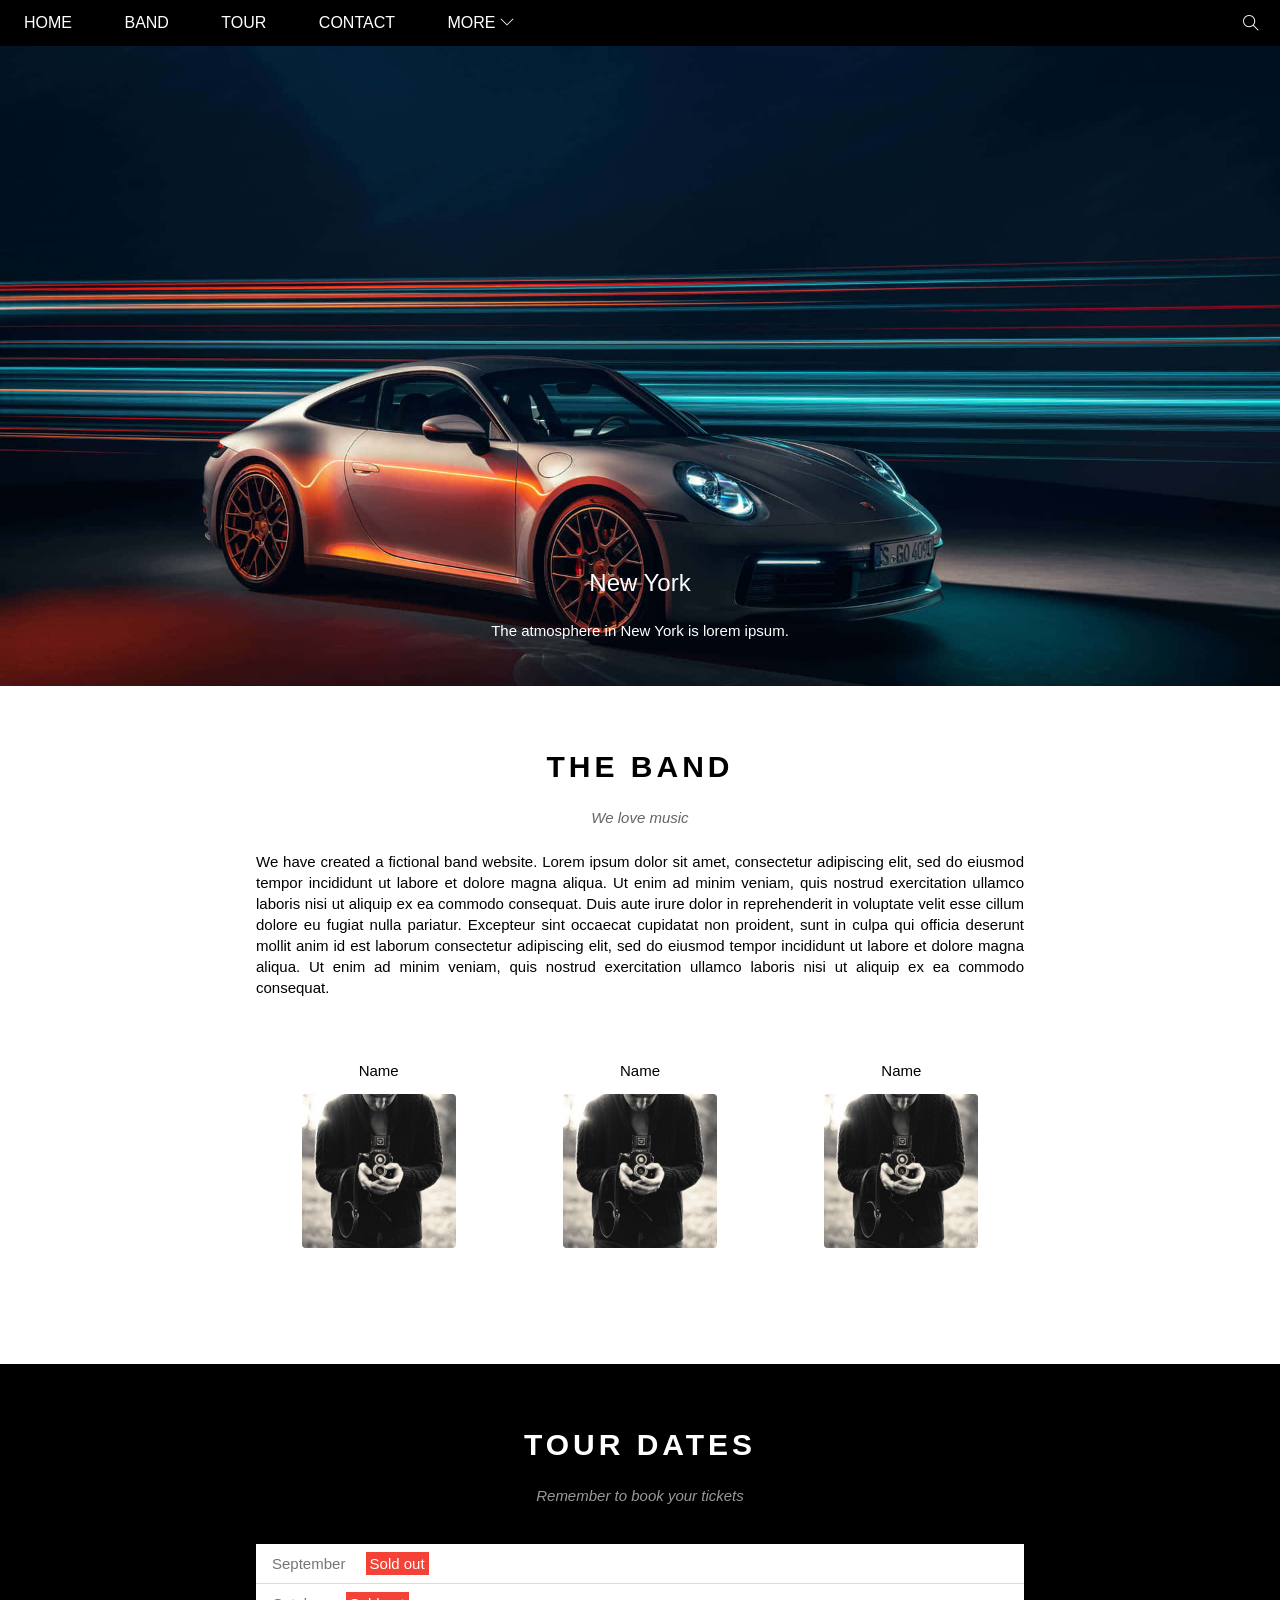
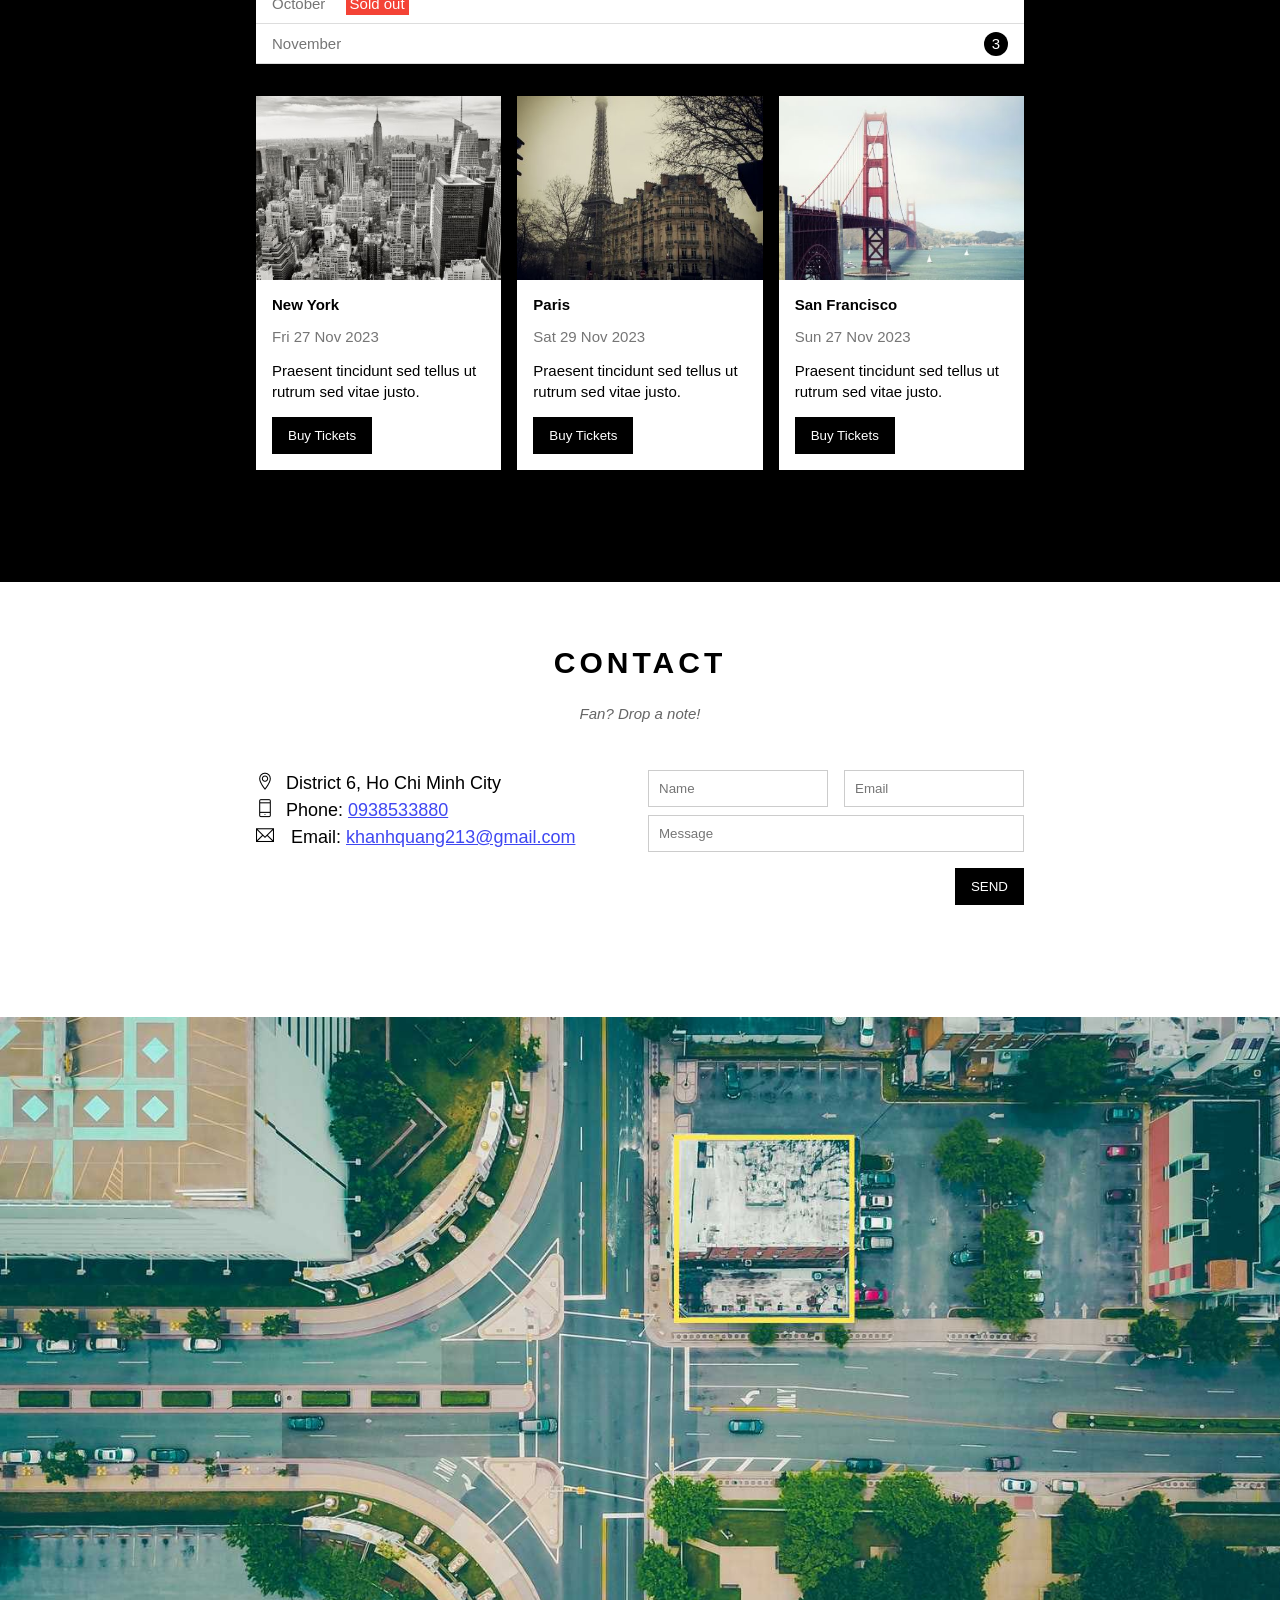
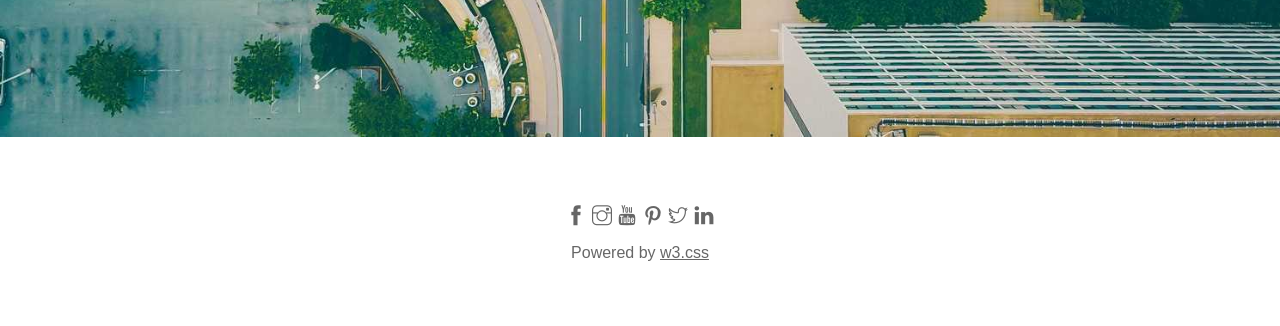
==== commit 2385f5fb: "update full" ====
--- a/index.html
+++ b/index.html
@@ -6,6 +6,7 @@
 		<title>The Band</title>
 		<link rel="icon" href="./assets/img/3891989.png" type="image/x-icon" />
 		<link rel="stylesheet" href="./assets/css/style.css" />
+		<link rel="stylesheet" href="./assets/css/responsive.css" />
 		<link rel="stylesheet" href="./assets/fonts/themify-icons-font/themify-icons/themify-icons.css" />
 	</head>
 	<body>
@@ -18,7 +19,7 @@
 					<li><a href="#tour">Tour</a></li>
 					<li><a href="#contact">Contact</a></li>
 					<li>
-						<a href="">
+						<a href="#">
 							More
 							<i class="nav-arrow-down ti-angle-down"></i>
 						</a>
@@ -31,11 +32,15 @@
 				</ul>
 				<!-- End: Nav -->
 
-				<!-- Begin: Search button -->
+				<!-- Mobile menu button -->
+				<div id="mobile-menu" class="mobile-menu-btn">
+					<i class="menu-icon ti-menu"></i>
+				</div>
+
+				<!-- Search button -->
 				<div class="search-btn">
 					<i class="search-icon ti-search"></i>
 				</div>
-				<!-- End: Search Button -->
 			</div>
 
 			<div id="slider">
@@ -57,15 +62,15 @@
 						incididunt ut labore et dolore magna aliqua. Ut enim ad minim veniam, quis nostrud exercitation ullamco laboris nisi ut aliquip ex ea commodo consequat.
 					</p>
 					<div class="row members-list">
-						<div class="col col-third text-center">
+						<div class="col col-third s-col-full mt-32 text-center">
 							<p class="member-name">Name</p>
 							<img src="./assets/img/band/member1.jpg" alt="Name" class="member-img" />
 						</div>
-						<div class="col col-third text-center">
+						<div class="col col-third s-col-full mt-32 text-center">
 							<p class="member-name">Name</p>
 							<img src="./assets/img/band/member1.jpg" alt="Name" class="member-img" />
 						</div>
-						<div class="col col-third text-center">
+						<div class="col col-third s-col-full mt-32 text-center">
 							<p class="member-name">Name</p>
 							<img src="./assets/img/band/member1.jpg" alt="Name" class="member-img" />
 						</div>
@@ -87,31 +92,31 @@
 
 						<!-- Places -->
 						<div class="row places-list">
-							<div class="col col-third">
+							<div class="col col-third s-col-full mt-16">
 								<img src="./assets/img/places/place1.jpg " alt="New York" class="place-img" />
 								<div class="place-body">
 									<h3 class="place-heading">New York</h3>
 									<p class="place-time">Fri 27 Nov 2023</p>
 									<p class="place-desc">Praesent tincidunt sed tellus ut rutrum sed vitae justo.</p>
-									<button class="btn js-buy-ticket">Buy Tickets</button>
+									<button class="btn s-full-width js-buy-ticket">Buy Tickets</button>
 								</div>
 							</div>
-							<div class="col col-third">
+							<div class="col col-third s-col-full mt-16">
 								<img src="./assets/img/places/place2.jpg " alt="New York" class="place-img" />
 								<div class="place-body">
 									<h3 class="place-heading">Paris</h3>
 									<p class="place-time">Sat 29 Nov 2023</p>
 									<p class="place-desc">Praesent tincidunt sed tellus ut rutrum sed vitae justo.</p>
-									<button class="btn js-buy-ticket">Buy Tickets</button>
+									<button class="btn s-full-width js-buy-ticket">Buy Tickets</button>
 								</div>
 							</div>
-							<div class="col col-third">
+							<div class="col col-third s-col-full mt-16">
 								<img src="./assets/img/places/place3.jpg " alt="New York" class="place-img" />
 								<div class="place-body">
 									<h3 class="place-heading">San Francisco</h3>
 									<p class="place-time">Sun 27 Nov 2023</p>
 									<p class="place-desc">Praesent tincidunt sed tellus ut rutrum sed vitae justo.</p>
-									<button class="btn js-buy-ticket">Buy Tickets</button>
+									<button class="btn s-full-width js-buy-ticket">Buy Tickets</button>
 								</div>
 							</div>
 						</div>
@@ -124,18 +129,18 @@
 					<p class="section-sub-heading">Fan? Drop a note!</p>
 
 					<div class="row contact-content">
-						<div class="col col-half contact-info">
+						<div class="col col-half s-col-full contact-info">
 							<p><i class="ti-location-pin"></i>District 6, Ho Chi Minh City</p>
-							<p><i class="ti-mobile"></i>Phone: 0938533880</p>
-							<p><i class="ti-email"></i> Email: khanhquang213@gmail.com</p>
-						</div>
-						<div class="col col-half contact-form">
+							<p><i class="ti-mobile"></i>Phone: <a href="tel:0938533880">0938533880</a></p>
+							<p><i class="ti-email"></i> Email: <a href="mailto:khanhquang213@gmail.com">khanhquang213@gmail.com</a></p>
+						</div>
+						<div class="col col-half s-col-full contact-form">
 							<form action="">
 								<div class="row">
-									<div class="col col-half">
+									<div class="col col-half s-col-full">
 										<input type="text" name="" placeholder="Name" required id="" class="form-control" />
 									</div>
-									<div class="col col-half">
+									<div class="col col-half s-col-full s-mt-8">
 										<input type="email" name="" placeholder="Email" required id="" class="form-control" />
 									</div>
 								</div>
@@ -144,7 +149,7 @@
 										<input type="text" name="" placeholder="Message" required id="" class="form-control" />
 									</div>
 								</div>
-								<input class="btn pull-right mt-16" type="submit" value="SEND" />
+								<input class="btn pull-right mt-16 s-full-width" type="submit" value="SEND" />
 							</form>
 						</div>
 					</div>
@@ -152,21 +157,12 @@
 				<!-- End: Contact Section -->
 
 				<div class="map-section">
-					<iframe
-						src="https://www.google.com/maps/embed?pb=!1m18!1m12!1m3!1d3919.8582808943665!2d106.630734675913!3d10.745403859763428!2m3!1f0!2f0!3f0!3m2!1i1024!2i768!4f13.1!3m3!1m2!1s0x31752e7eebbaf763%3A0x5d986a4bfdfdc051!2zMTYgxJDGsOG7nW5nIHPhu5EgNSwgUGjGsOG7nW5nIDExLCBRdeG6rW4gNiwgVGjDoG5oIHBo4buRIEjhu5MgQ2jDrSBNaW5oLCBWaeG7h3QgTmFt!5e0!3m2!1svi!2s!4v1693553319490!5m2!1svi!2s"
-						width="100%"
-						height="500"
-						style="border: 0"
-						allowfullscreen=""
-						loading="lazy"
-						referrerpolicy="no-referrer-when-downgrade"
-					></iframe>
-					<!-- <img src="./assets/img/map.jpg" alt="Map" /> -->
+					<img src="./assets/img/map.jpg" alt="Map" />
 				</div>
 			</div>
 
 			<div id="footer">
-				<div class="social-list">
+				<div class="socials-list">
 					<a href=""><i class="ti-facebook"></i></a>
 					<a href=""><i class="ti-instagram"></i></a>
 					<a href=""><i class="ti-youtube"></i></a>
@@ -174,7 +170,7 @@
 					<a href=""><i class="ti-twitter"></i></a>
 					<a href=""><i class="ti-linkedin"></i></a>
 				</div>
-				<p class="copyright">Powered by <a href=""></a></p>
+				<p class="copyright">Powered by <a href="">w3.css</a></p>
 			</div>
 		</div>
 		<div class="modal js-modal">
@@ -239,6 +235,36 @@
 			modalContainer.addEventListener('click', function (event) {
 				event.stopPropagation();
 			});
+
+			// ---------------JS cho menu trên Mobile------------------
+			var header = document.getElementById('header');
+			var mobileMenu = document.getElementById('mobile-menu');
+			var headerHeight = header.clientHeight; // gán chiều cao của trang bằng headerHeight
+
+			// Đóng/mở Mobile Menu
+			mobileMenu.onclick = function () {
+				var isClosed = header.clientHeight === headerHeight;
+				if (isClosed) {
+					header.style.height = 'auto';
+				} else {
+					header.style.height = null;
+				}
+			};
+
+			// Tự động đóng khi chọn menu
+			var menuItems = document.querySelectorAll('#nav li a[href*= "#"]');
+			for (var i = 0; i < menuItems.length; i++) {
+				var menuItem = menuItems[i];
+
+				menuItem.onclick = function (event) {
+					var isParentMenu = this.nextElementSibling && this.nextElementSibling.classList.contains('subnav');
+					if (isParentMenu) {
+						event.preventDefault();
+					} else {
+						header.style.height = null; // Ẩn menu
+					}
+				};
+			}
 		</script>
 	</body>
 </html>
--- a/assets/css/style.css
+++ b/assets/css/style.css
@@ -48,6 +48,7 @@
 	display: inline-block;
 	margin-top: 15px;
 	border: none;
+	text-align: center;
 }
 
 .btn:hover {
@@ -91,6 +92,10 @@
 
 .mt-16 {
 	margin-top: 16px !important;
+}
+
+.mt-32 {
+	margin-top: 32px;
 }
 /* Main */
 #main {
@@ -166,16 +171,33 @@
 	font-size: 14px;
 }
 
+#header .mobile-menu-btn {
+	position: absolute;
+	top: 0;
+	right: 0;
+	display: none;
+}
+
+#header .mobile-menu-btn,
 #header .search-btn {
 	float: right;
 	padding: 0 21px;
 }
 
 #header .search-btn:hover {
+	cursor: pointer;
 	background-color: #f43364;
-	cursor: pointer;
-}
-
+}
+
+#header .mobile-menu-btn:hover {
+	background-color: #ccc;
+}
+
+#header .mobile-menu-btn:hover .menu-icon {
+	color: #000;
+}
+
+#header .menu-icon,
 #header .search-icon {
 	color: #fff;
 	font-size: 16px;
@@ -186,7 +208,7 @@
 	position: relative;
 	margin-top: 46px;
 	padding-top: 50%; /* 50% chiều ngang của chính nó*/
-	background: url('/assets/img/slider/slider2.jpg') top center / cover no-repeat;
+	background: url('/assets/img/slider/slider3.jpg') top center / cover no-repeat;
 }
 
 #slider .text-content {
@@ -214,9 +236,12 @@
 
 #content .content-section {
 	width: 800px;
+	max-width: 100%;
 	padding: 64px 0 112px;
 	margin-left: auto;
 	margin-right: auto;
+	padding-left: 16px;
+	padding-right: 16px;
 }
 
 #content .section-heading {
@@ -242,11 +267,8 @@
 }
 
 #content .members-list {
-	margin-top: 47px;
+	margin-top: 32px;
 	/* overflow: hidden; */
-}
-#content .member-item {
-	text-align: center;
 }
 
 #content .member-name {
@@ -298,7 +320,7 @@
 
 /* Places section */
 .places-list {
-	margin-top: 32px;
+	margin-top: 16px;
 }
 
 .place-img {
@@ -337,12 +359,21 @@
 
 .contact-info {
 	font-size: 18px;
-	line-height: 1.4;
+	line-height: 1.5;
 }
 
 .contact-info i[class*='ti-'] {
 	width: 30px;
 	display: inline-block;
+}
+
+.contact-info a {
+	color: #101aef;
+	opacity: 0.8;
+}
+
+.contact-info a:hover {
+	opacity: 1;
 }
 
 .contact-form {
@@ -365,11 +396,11 @@
 	text-align: center;
 }
 
-#footer .social-list {
+#footer .socials-list {
 	font-size: 20px;
 }
 
-#footer .social-list a {
+#footer .socials-list a {
 	color: rgba(0, 0, 0, 0.6);
 	text-decoration: none;
 }
--- a/assets/css/responsive.css
+++ b/assets/css/responsive.css
@@ -0,0 +1,100 @@
+/* PC */
+@media (min-width: 1024px) {
+}
+
+/* Tablet & Mobile */
+@media (max-width: 1023px) {
+	.btn {
+		padding: 15px 16px;
+	}
+
+	#nav .subnav a {
+		padding: 5px 12px;
+	}
+
+	.contact-form .form-control {
+		padding: 15px;
+	}
+
+	.contact-info {
+		line-height: 2;
+	}
+
+	.socials-list {
+		font-size: 48px;
+	}
+
+	#footer .socials-list a {
+		margin: 0 8px;
+	}
+
+	#footer .copyright a {
+		padding: 12px 0;
+		display: inline-block;
+	}
+}
+
+/* tablet */
+@media (min-width: 740px) and (max-width: 1023px) {
+	.contact-info {
+		line-height: 2;
+	}
+}
+
+/* Mobile */
+@media (max-width: 740px) {
+	.s-full-width,
+	.s-col-full {
+		width: 100% !important;
+	}
+
+	.s-mt-8 {
+		margin-top: 8px !important;
+	}
+
+	#header {
+		overflow: hidden;
+	}
+
+	#header .mobile-menu-btn {
+		display: block;
+	}
+
+	#header .search-btn {
+		display: none;
+	}
+
+	#nav {
+		display: block;
+	}
+
+	#nav li a {
+		padding: 1px 24px;
+	}
+
+	#nav > li {
+		display: block;
+	}
+
+	#nav > li:first-child {
+		display: inline-block;
+	}
+
+	#nav .subnav {
+		position: initial; /* Initial: giá trị mặc định của nó */
+		background-color: #333;
+	}
+
+	#nav .subnav a {
+		color: #fff;
+		padding: 5px 41px;
+	}
+
+	#content .member-img {
+		width: 60%;
+	}
+
+	.contact-form {
+		margin-top: 16px;
+	}
+}
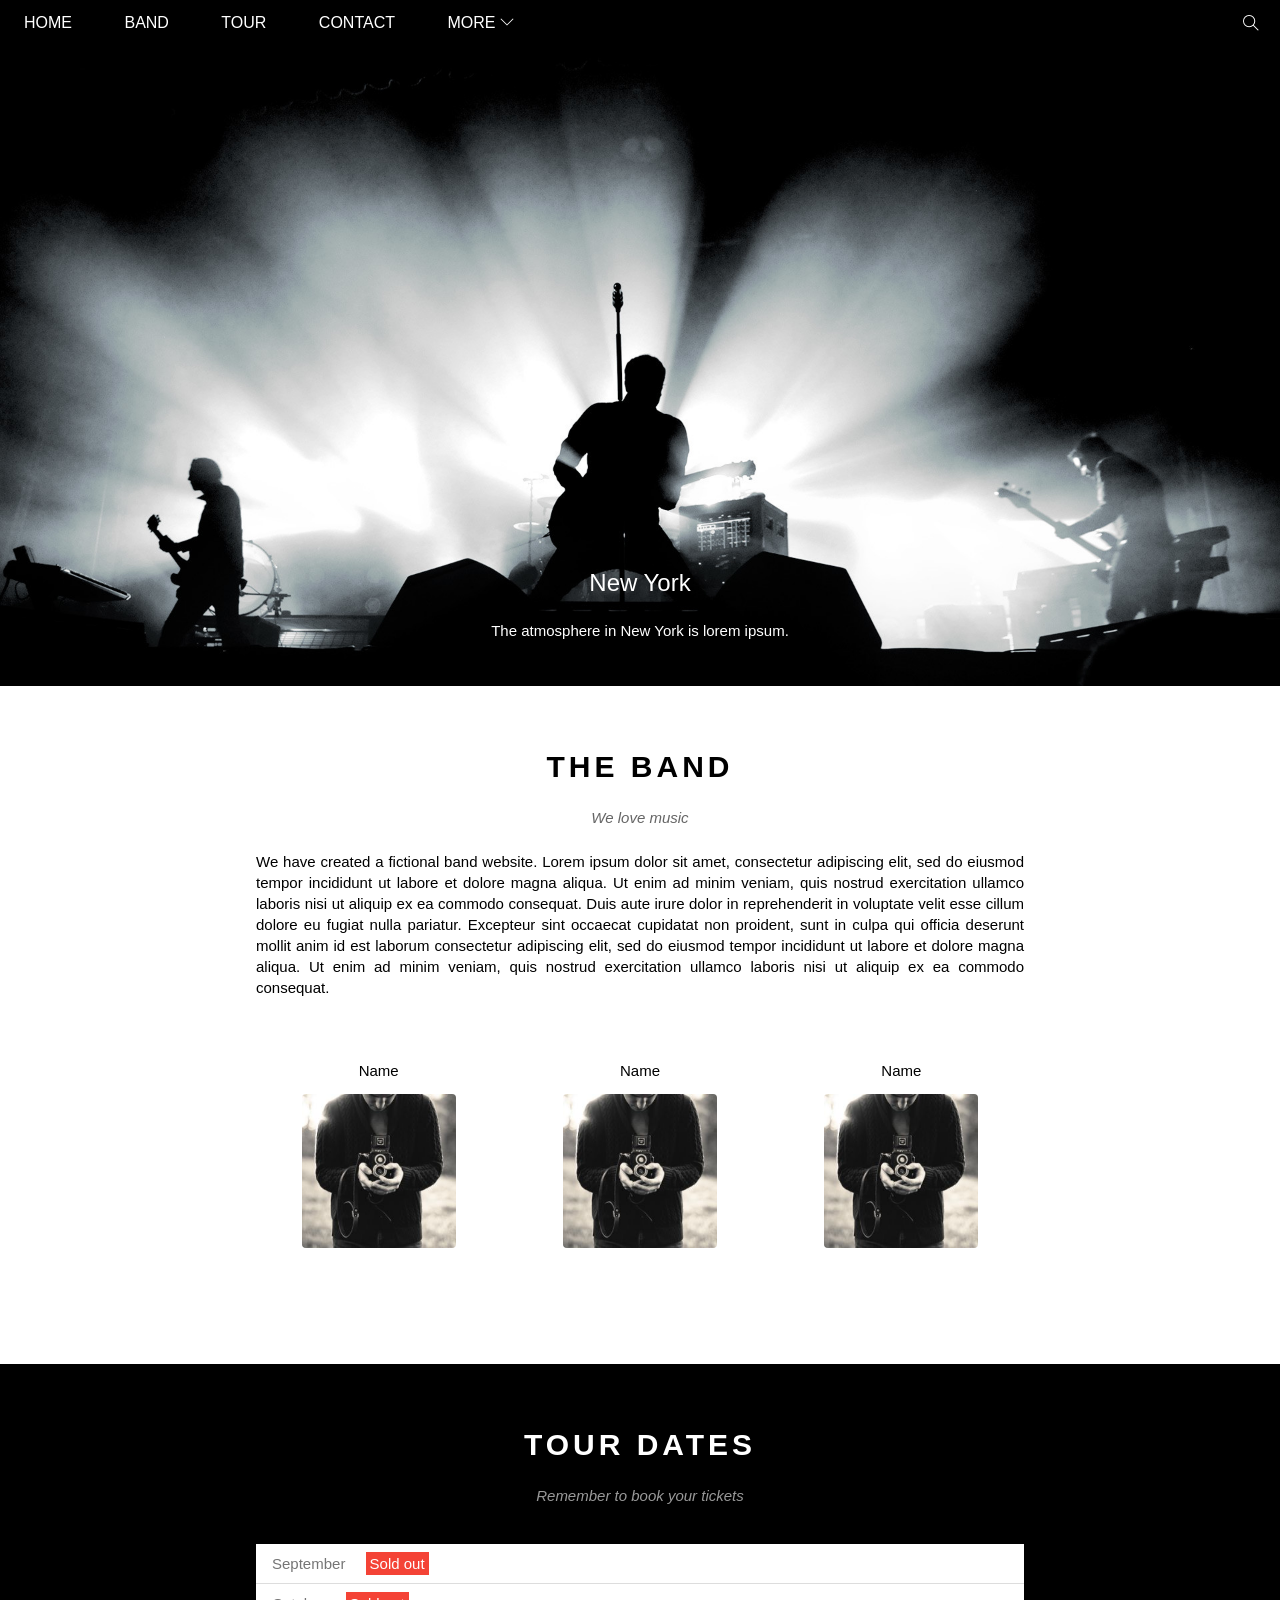
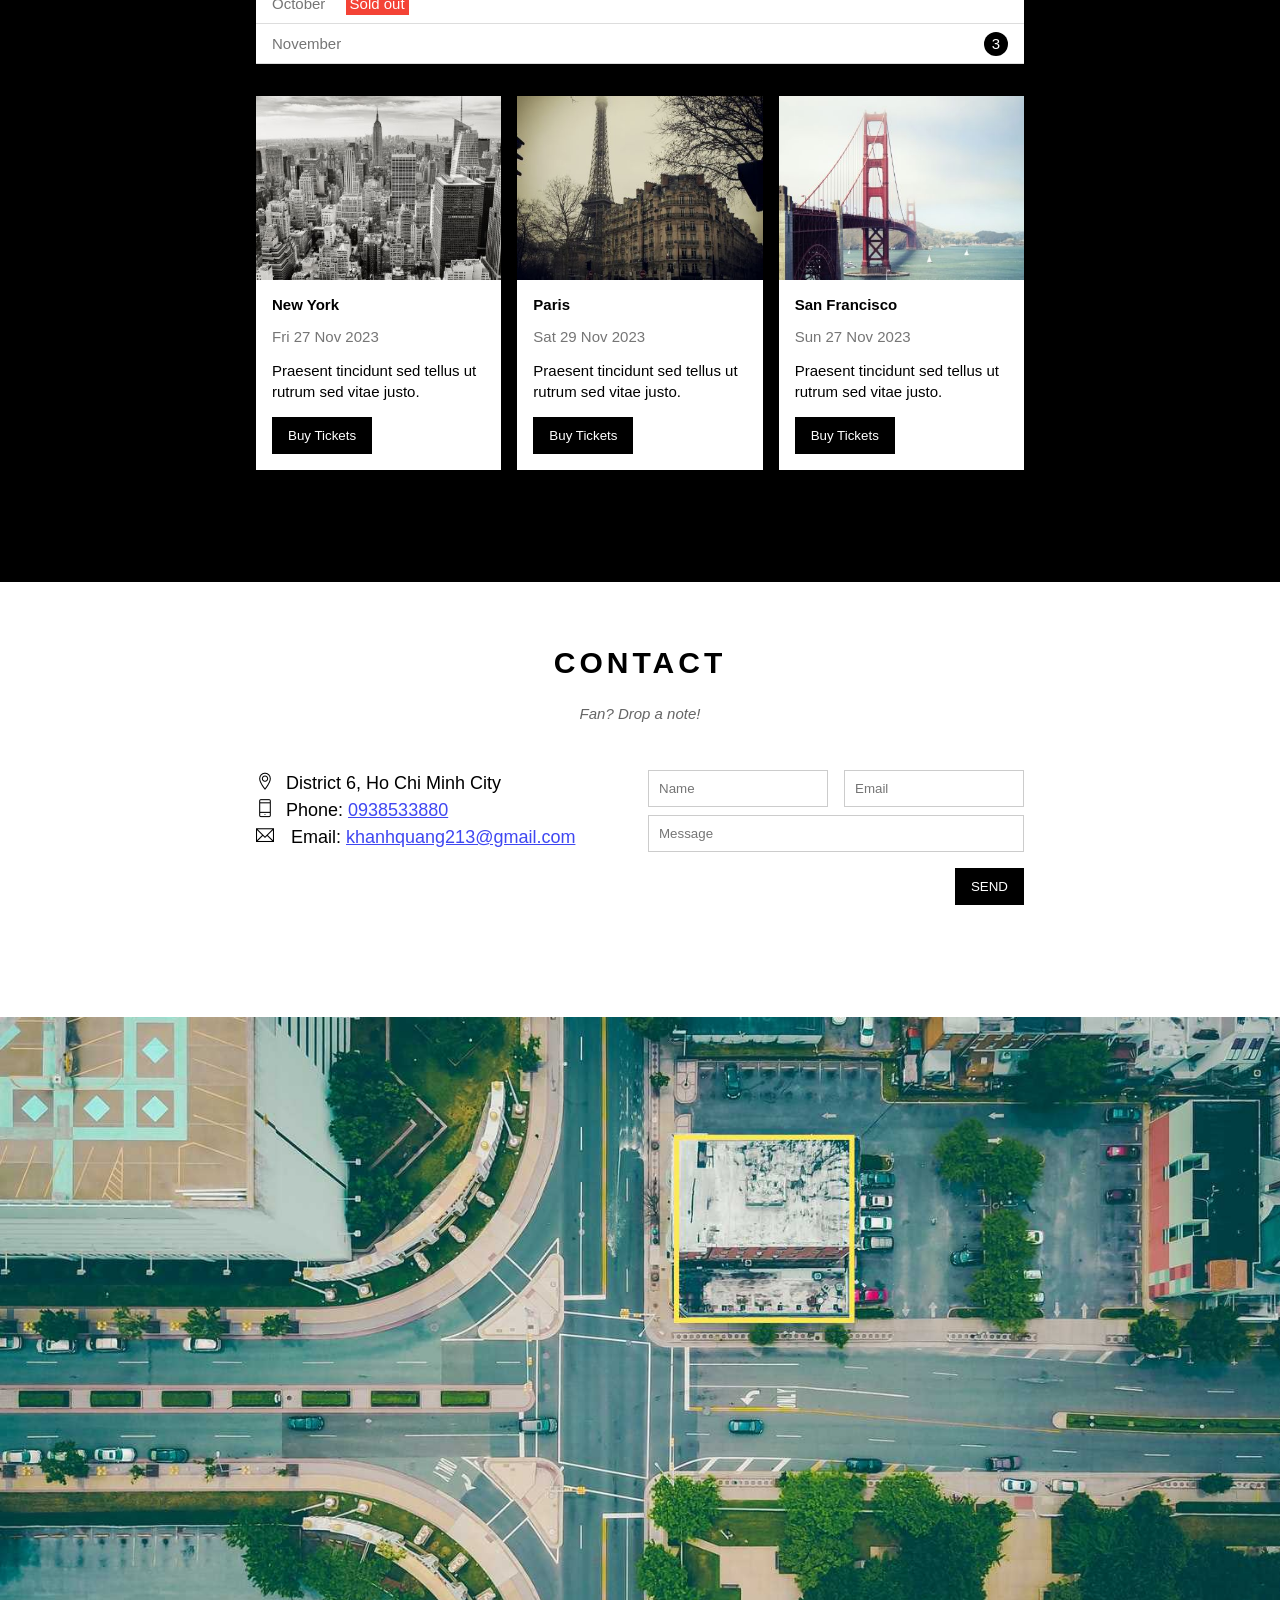
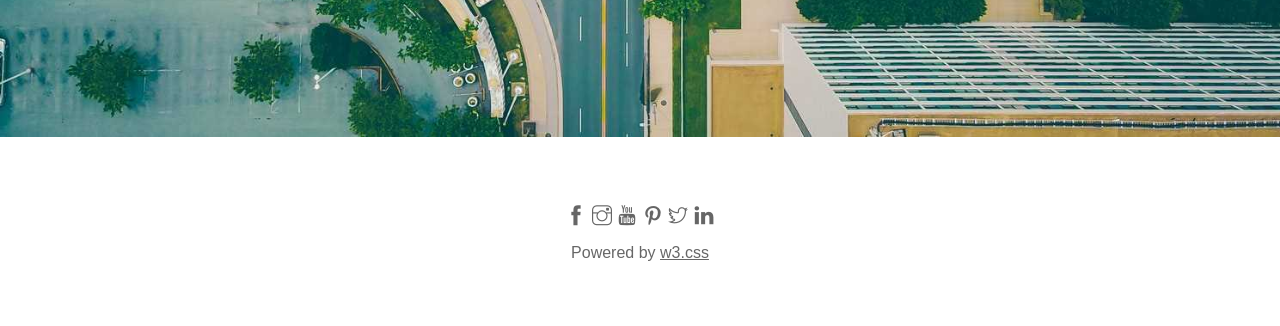
==== commit 89933890: "update" ====
--- a/index.html
+++ b/index.html
@@ -149,7 +149,7 @@
 										<input type="text" name="" placeholder="Message" required id="" class="form-control" />
 									</div>
 								</div>
-								<input class="btn pull-right mt-16 s-full-width" type="submit" value="SEND" />
+								<input class="contact-submit-btn btn pull-right mt-16 s-full-width" type="submit" value="SEND" />
 							</form>
 						</div>
 					</div>
--- a/assets/css/style.css
+++ b/assets/css/style.css
@@ -49,6 +49,8 @@
 	margin-top: 15px;
 	border: none;
 	text-align: center;
+	appearance: none;
+	-webkit-appearance: none;
 }
 
 .btn:hover {
@@ -208,7 +210,7 @@
 	position: relative;
 	margin-top: 46px;
 	padding-top: 50%; /* 50% chiều ngang của chính nó*/
-	background: url('/assets/img/slider/slider3.jpg') top center / cover no-repeat;
+	background: url('/assets/img/slider/slider4.jpg') top center / cover no-repeat;
 }
 
 #slider .text-content {
--- a/assets/css/responsive.css
+++ b/assets/css/responsive.css
@@ -14,10 +14,15 @@
 
 	.contact-form .form-control {
 		padding: 15px;
+		font-style: 16px;
 	}
 
 	.contact-info {
 		line-height: 2;
+	}
+
+	.contact-submit-btn {
+		font-style: 17px;
 	}
 
 	.socials-list {
